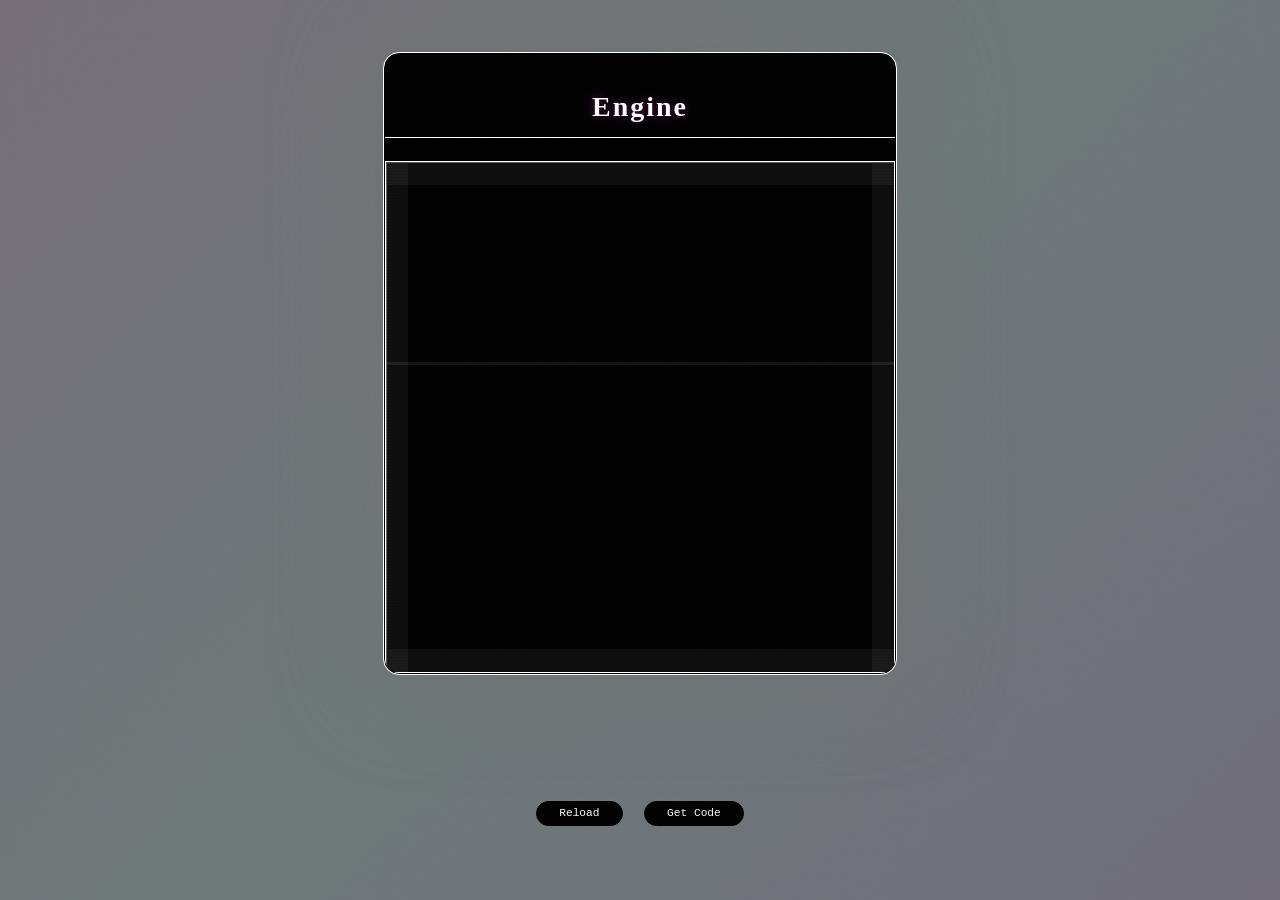
==== index.html @ 12b13fff "Add index.html for GitHub Pages root" ====
<!DOCTYPE html>
<html lang="en">
<head>
  <meta charset="UTF-8">
  <meta name="viewport" content="width=device-width, initial-scale=1.0">
  <title>Of Time and Spaces — Clouds and Memories</title>
  <meta http-equiv="X-UA-Compatible" content="IE=edge">
  <link rel="stylesheet" href="https://unpkg.com/reset-css@5.0.1/reset.css">
  <style>
    /* ── Base fonts ── */
    @font-face {
      font-family: "FA Sysfont C";
      src: url("https://engine.lol/alpha/assets/fonts/sysfont.woff2") format("woff2"),
           url("https://engine.lol/alpha/assets/fonts/sysfont.woff") format("woff");
      font-weight: 400;
      font-style: normal;
    }
    @font-face {
      font-family: "Times Now";
      src: url("https://engine.lol/alpha/assets/fonts/TimesNow-Light.woff2") format("woff2"),
           url("https://engine.lol/alpha/assets/fonts/TimesNow-Light.woff") format("woff");
      font-weight: 300;
      font-style: normal;
      font-display: swap;
    }

    /* ── Global ── */
    * { box-sizing: border-box; }
    body, html { scroll-behavior: smooth; font-family: "Courier New", monospace; }

    body {
      background: #717374;
      padding: 2em;
      display: flex;
      flex-wrap: wrap;
      justify-content: center;
      transition: background 0.15s linear;
      overflow: hidden;
    }

    /* ── Wrapper ── */
    .wrapper {
      position: absolute;
      width: 100vw;
      height: 100vh;
      top: 0; left: 0;
      text-align: center;
      display: flex;
      justify-content: center;
      align-items: center;
      flex-wrap: wrap;
    }

    /* ── Window (play container) ── */
    .window {
      position: relative;
      background: #f7f7f7;
      box-shadow: 0 0 100px #717374;
      border: 1.5px solid #000;
      outline: 1px solid #f7f7f7;
      width: 100%;
      border-radius: 15px;
      min-height: 30vh;
      display: flex;
      justify-content: center;
      align-items: center;
      flex-wrap: wrap;
      margin: 2.5vh 5vw;
    }

    /* ── Header ── */
    h2 {
      width: 100%;
      display: block;
      border-bottom: 1.5px solid #000;
      font-family: "Times New Roman", serif;
      font-size: 1.75em;
      letter-spacing: -0.3px;
      padding: 0.5em 0;
    }
    h2 span { padding: 0 0.25em; }

    /* ── Audio controller ── */
    #audio-player-controller {
      position: fixed;
      padding: 1em;
      z-index: 20;
      top: 0;
      width: 100%;
      text-align: center;
      mix-blend-mode: difference;
      display: none;
    }
    #audio-player-controller h3 {
      display: inline-block;
      padding: 0.2em 0.5em;
      width: 200px;
      height: 35px;
      line-height: 30px;
      border: 1px solid #f7f7f7;
      margin: 0 auto;
      border-radius: 16px;
      color: #f7f7f7;
    }
    #audio-player-controller button {
      background: transparent;
      border: 0;
      outline: 0;
      margin: 0 0.5em;
      transform: translateY(-8px);
      padding: 0.5em;
      color: #f7f7f7;
      font-family: "Courier New", monospace;
      cursor: pointer;
    }
    #audio-player-controller button:hover {
      text-shadow: 0 0 5px #f7f7f7;
    }

    /* ── Buttons ── */
    button {
      border: 1.5px solid #000;
      border-radius: 12px;
      background: #000;
      color: #f7f7f7;
      padding: 0.5em 1em;
      margin: 0.5em;
      font-family: "Courier New", monospace;
      transition: all 0.19s cubic-bezier(0.17, 0.67, 0.83, 0.67);
    }
    button:hover {
      transform: translateY(-2.5px);
      color: #f7f7f7;
      background: #1c1e1f;
      cursor: pointer;
      box-shadow: 0 0 20px #3b4041;
    }

    /* ── Engine controls ── */
    .engine-controls {
      width: 100%;
      margin: 1em 0;
    }
    .engine-controls button {
      font-size: 0.7em;
      padding: 0.5em 2em;
      border-radius: 16px;
    }

    /* ── Textarea ── */
    textarea {
      resize: none;
      padding: 0.75em;
      font-size: 1.75em;
      line-height: 97.5%;
    }

    /* ── Play area ── */
    #play {
      outline: 1.25px solid #fff;
      background: #000;
      position: relative;
      width: 512px;
      animation: pulse-engine 5s infinite;
      overflow: hidden;
      margin: auto;
      transition: all 0.13s linear;
    }
    #play .play-overlay {
      position: absolute;
      pointer-events: none;
      width: 100%;
      height: 100%;
      z-index: 9;
    }
    #play h2 {
      color: #fff;
      border-bottom: 1px solid #fff;
    }

    /* ── E-play (scene renderer) ── */
    #e-play {
      display: block;
      position: relative;
      background: #000;
      border: 1px solid #fff;
      outline: 1.5px solid #000;
      width: 512px;
      height: 512px;
      margin: 0;
      overflow: hidden;
      transition: background 0.15s linear;
    }
    #e-play .obj, #e-cartridge .obj {
      position: absolute;
      display: inline-block;
      left: 0; top: 0;
      width: 128px; height: 128px;
      mix-blend-mode: exclusion;
      -webkit-user-drag: none;
      user-select: none;
    }

    /* ── Cartridge ── */
    #play #e-cartridge {
      position: absolute;
      width: 512px;
      height: 512px;
      bottom: 0;
      z-index: 15;
    }

    /* ── Text overlay ── */
    #e-text {
      background: transparent;
      position: absolute;
      height: 512px;
      width: 512px;
      top: 0; left: 0;
      mix-blend-mode: difference;
      z-index: 999;
      pointer-events: none;
    }
    #e-text textarea {
      padding: 0.75em;
      width: 100%;
      height: 100%;
      background: transparent;
      color: #fff;
      font-family: "Times New Roman", serif;
      mix-blend-mode: exclusion;
      white-space: pre-wrap;
      overflow-y: hidden;
      resize: none !important;
      pointer-events: none !important;
    }
    #play #e-text {
      position: absolute;
      top: 0;
      z-index: 15;
      pointer-events: none;
    }

    /* ── Navigation controls ── */
    #play #e-controls {
      position: absolute;
      width: 512px;
      height: 512px;
      z-index: 12;
      bottom: 0;
    }
    #play #e-controls a {
      position: absolute;
      display: inline-block;
      background: #fff;
      opacity: 0.3;
      transition: all 0.19s cubic-bezier(0.17, 0.67, 0.83, 0.67);
    }
    #play #e-controls a.___n,
    #play #e-controls a.___s { width: 100%; height: 24px; }
    #play #e-controls a.___e,
    #play #e-controls a.___w { width: 24px; height: 512px; }
    #play #e-controls a.___e { right: 0; }
    #play #e-controls a.___w { left: 0; }
    #play #e-controls a.___s { bottom: 0; left: 0; }
    #play #e-controls a.___n { top: 0; left: 0; }
    #play #e-controls a.-inaccessible { opacity: 0.05; }
    #play #e-controls a:hover {
      transform: scale(1.04);
      mix-blend-mode: difference;
      cursor: pointer;
      opacity: 0.8;
    }
    #play #e-controls a.-inaccessible:hover {
      opacity: 0.1;
      cursor: not-allowed;
    }

    /* ── Downloader (hidden) ── */
    #downloader {
      position: absolute;
      overflow: hidden;
      width: 1px; height: 1px;
      white-space: pre !important;
      display: inline-block;
      pointer-events: none !important;
      opacity: 0 !important;
    }
    #cartridge { display: none; }

    /* ── Keyframes ── */
    @keyframes pulse-engine {
      0%   { box-shadow: 0 0 0 5px rgba(0,0,0,0.3); }
      70%  { box-shadow: 0 0 0 20px transparent; }
      100% { box-shadow: 0 0 0 5px transparent; }
    }

    /* ═══════════════════════════════════════════
       VAPORWAVE / GLITCH AESTHETICS
       ═══════════════════════════════════════════ */

    /* ── CRT scanlines overlay ── */
    #play::after {
      content: "";
      position: absolute;
      top: 0; left: 0;
      width: 100%; height: 100%;
      pointer-events: none;
      z-index: 18;
      background: repeating-linear-gradient(
        0deg,
        rgba(0, 0, 0, 0.15) 0px,
        rgba(0, 0, 0, 0.15) 1px,
        transparent 1px,
        transparent 3px
      );
      mix-blend-mode: overlay;
      animation: scanline-flicker 0.08s infinite alternate;
    }

    @keyframes scanline-flicker {
      0%   { opacity: 0.6; }
      100% { opacity: 0.75; }
    }

    /* ── VHS tracking line ── */
    #play::before {
      content: "";
      position: absolute;
      left: 0;
      width: 100%;
      height: 3px;
      background: rgba(255, 255, 255, 0.08);
      z-index: 19;
      pointer-events: none;
      animation: vhs-tracking 8s linear infinite;
    }

    @keyframes vhs-tracking {
      0%   { top: -3px; opacity: 0; }
      5%   { opacity: 1; }
      95%  { opacity: 1; }
      100% { top: 512px; opacity: 0; }
    }

    /* ── RGB chromatic aberration on scene transition ── */
    @keyframes glitch-shift {
      0%   { text-shadow: 2px 0 #ff00de, -2px 0 #00fff2; filter: none; }
      20%  { text-shadow: -3px 0 #ff00de, 3px 0 #00fff2; filter: hue-rotate(10deg); }
      40%  { text-shadow: 1px 0 #ff00de, -1px 0 #00fff2; filter: none; }
      60%  { text-shadow: -2px 1px #ff00de, 2px -1px #00fff2; filter: hue-rotate(-5deg); }
      80%  { text-shadow: 0 0 #ff00de, 0 0 #00fff2; filter: none; }
      100% { text-shadow: none; filter: none; }
    }

    .glitch-text {
      animation: glitch-shift 0.6s ease-out forwards;
    }

    /* ── Glitch effect on the play area during navigation ── */
    @keyframes glitch-screen {
      0%   { clip-path: inset(0 0 95% 0); transform: translate(4px, 0) scaleX(1.01); }
      10%  { clip-path: inset(20% 0 60% 0); transform: translate(-3px, 0); }
      20%  { clip-path: inset(50% 0 20% 0); transform: translate(2px, 0) scaleX(0.99); }
      30%  { clip-path: inset(10% 0 70% 0); transform: translate(-4px, 0); }
      40%  { clip-path: inset(80% 0 5% 0); transform: translate(1px, 0); }
      50%  { clip-path: inset(0); transform: none; }
      100% { clip-path: inset(0); transform: none; }
    }

    /* ── Neon glow on navigation edges ── */
    #play #e-controls a:not(.-inaccessible) {
      box-shadow: 0 0 8px rgba(255, 0, 222, 0.3), 0 0 15px rgba(0, 255, 242, 0.15);
    }
    #play #e-controls a:not(.-inaccessible):hover {
      box-shadow: 0 0 20px rgba(255, 0, 222, 0.6), 0 0 40px rgba(0, 255, 242, 0.3);
      opacity: 0.9;
    }

    /* ── Vaporwave color wash on body ── */
    body::before {
      content: "";
      position: fixed;
      top: 0; left: 0;
      width: 100vw; height: 100vh;
      pointer-events: none;
      z-index: 0;
      background: linear-gradient(
        135deg,
        rgba(255, 0, 222, 0.04) 0%,
        rgba(0, 255, 242, 0.04) 50%,
        rgba(128, 0, 255, 0.04) 100%
      );
      animation: vapor-wash 12s ease-in-out infinite alternate;
    }

    @keyframes vapor-wash {
      0%   { opacity: 0.4; }
      50%  { opacity: 0.8; }
      100% { opacity: 0.4; }
    }

    /* ── Glitch bar that fires on scene change ── */
    .glitch-bar {
      position: absolute;
      width: 100%;
      z-index: 20;
      pointer-events: none;
      background: rgba(255, 0, 222, 0.15);
      animation: glitch-bar-sweep 0.4s ease-out forwards;
    }

    @keyframes glitch-bar-sweep {
      0%   { height: 40px; opacity: 1; top: 0; }
      30%  { height: 8px; opacity: 0.8; }
      60%  { height: 20px; opacity: 0.4; }
      100% { height: 0; opacity: 0; top: 100%; }
    }

    /* ── Chromatic aberration on images during load ── */
    @keyframes obj-glitch-in {
      0%   { opacity: 0; filter: hue-rotate(90deg) saturate(3); transform: translateX(5px); }
      30%  { opacity: 0.7; filter: hue-rotate(-30deg) saturate(2); transform: translateX(-3px); }
      60%  { opacity: 0.9; filter: hue-rotate(10deg) saturate(1.2); transform: translateX(1px); }
      100% { opacity: 1; filter: none; transform: translateX(0); }
    }

    .obj-glitch-in {
      animation: obj-glitch-in 0.5s ease-out forwards;
    }

    /* ── Neon pulse on the play frame ── */
    @keyframes neon-border {
      0%   { box-shadow: 0 0 5px rgba(255, 0, 222, 0.2), 0 0 10px rgba(0, 255, 242, 0.1), inset 0 0 5px rgba(128, 0, 255, 0.1); }
      50%  { box-shadow: 0 0 15px rgba(255, 0, 222, 0.3), 0 0 30px rgba(0, 255, 242, 0.15), inset 0 0 10px rgba(128, 0, 255, 0.15); }
      100% { box-shadow: 0 0 5px rgba(255, 0, 222, 0.2), 0 0 10px rgba(0, 255, 242, 0.1), inset 0 0 5px rgba(128, 0, 255, 0.1); }
    }

    #e-play {
      animation: neon-border 4s ease-in-out infinite;
    }

    /* ── Vaporwave title glow ── */
    #play h2 {
      text-shadow: 0 0 10px rgba(255, 0, 222, 0.3), 0 0 20px rgba(0, 255, 242, 0.15);
      letter-spacing: 2px;
    }

    /* ── Subtle noise texture ── */
    .wrapper::after {
      content: "";
      position: fixed;
      top: 0; left: 0;
      width: 100vw; height: 100vh;
      pointer-events: none;
      z-index: 100;
      opacity: 0.03;
      background-image: url("data:image/svg+xml,%3Csvg viewBox='0 0 256 256' xmlns='http://www.w3.org/2000/svg'%3E%3Cfilter id='n'%3E%3CfeTurbulence type='fractalNoise' baseFrequency='0.9' numOctaves='4' stitchTiles='stitch'/%3E%3C/filter%3E%3Crect width='100%25' height='100%25' filter='url(%23n)'/%3E%3C/svg%3E");
      background-repeat: repeat;
      background-size: 256px 256px;
    }

    /* ── Audio controller vaporwave style ── */
    #audio-player-controller h3 {
      border-color: rgba(255, 0, 222, 0.5);
      text-shadow: 0 0 8px rgba(0, 255, 242, 0.4);
    }
  </style>
</head>

<body>

  <div class="wrapper">

    <!-- Audio Player -->
    <div id="audio-player-controller">
      <h3>
        <marquee class="_audiotitle" onmouseover="this.stop();" onmouseout="this.start();">
          If there's a song, it's going to play here...
        </marquee>
      </h3>
      <button id="btn-audio-play">play</button>
      <button id="btn-audio-stop">stop</button>
      <audio id="_audio" preload="auto"></audio>
    </div>

    <!-- Play Window -->
    <div class="window" tabindex="-1" id="play">
      <div class="play-overlay" style="background-image:url(https://engine.lol/alpha/assets/fx-scanline.gif); mix-blend-mode: multiply; opacity: 0.1;"></div>

      <h2>Corrupted or empty game</h2>

      <div id="e-cartridge"></div>

      <div id="e-controls">
        <a data-direction="n" data-target="null" class="___n -inaccessible"></a>
        <a data-direction="e" data-target="null" class="___e -inaccessible"></a>
        <a data-direction="w" data-target="null" class="___w -inaccessible"></a>
        <a data-direction="s" data-target="null" class="___s -inaccessible"></a>
      </div>

      <!-- Scene renderer -->
      <div id="e-play">
        <div id="e-text">
          <textarea maxlength="550" spellcheck="false"></textarea>
        </div>
      </div>
    </div>

    <!-- Controls -->
    <div class="engine-controls">
      <button id="btn-play" onclick="location.reload()">Reload</button>
      <button id="btn-code" onclick="getcode()">Get Code</button>
    </div>
  </div>

  <!-- Cartridge Data -->
  <div id="cartridge">{
  "scene_count": 1,
  "start_scene": {
    "x": "2",
    "y": "3"
  },
  "cartridge": {
    "x": -1,
    "y": -1,
    "active": true,
    "color": "#b6b937",
    "textoverlay": "",
    "object_count": 3,
    "objects": [
      {
        "x": 360,
        "y": 160,
        "img": "https://engine.lol/alpha/assets/image/environment/moon-3.gif",
        "filter": "none",
        "flip": "none",
        "size": "128px"
      },
      {
        "x": 200,
        "y": 160,
        "img": "https://engine.lol/alpha/assets/image/environment/moon-2.gif",
        "filter": "none",
        "flip": "none",
        "size": "128px"
      },
      {
        "x": 40,
        "y": 160,
        "img": "https://engine.lol/alpha/assets/image/environment/moon-1.gif",
        "filter": "none",
        "flip": "none",
        "size": "128px"
      }
    ]
  },
  "audio": "ambient-5.m4a",
  "audio_loop": true,
  "font": "Times Now",
  "s": [
    null,
    null,
    {
      "x": 0,
      "y": 2,
      "active": true,
      "color": "#701556",
      "textoverlay": "In the end, life is as simple \nas playing tennis while \n                   a cow tries to disarm a bomb\n\n\n\n\n\n ",
      "object_count": 7,
      "objects": [
        {
          "x": 280,
          "y": 273,
          "img": "https://engine.lol/alpha/assets/image/monsters/dude-4.gif",
          "filter": "invert(1)",
          "flip": "none",
          "size": "127.25px"
        },
        {
          "x": 120,
          "y": 153,
          "img": "https://engine.lol/alpha/assets/image/monsters/dude-3.gif",
          "filter": "invert(1)",
          "flip": "none",
          "size": "96px"
        },
        {
          "x": 80,
          "y": 360,
          "img": "https://engine.lol/alpha/assets/image/digital/dude.gif",
          "filter": "none",
          "flip": "none",
          "size": "128px"
        },
        {
          "x": 40,
          "y": 320,
          "img": "https://engine.lol/alpha/assets/image/digital/bomb.gif",
          "filter": "invert(1)",
          "flip": "none",
          "size": "72px"
        },
        {
          "x": 40,
          "y": 120,
          "img": "https://engine.lol/alpha/assets/image/softbank/5.gif",
          "filter": "invert(1)",
          "flip": "none",
          "size": "96px"
        },
        {
          "x": 360,
          "y": 200,
          "img": "https://engine.lol/alpha/assets/image/softbank/5.gif",
          "filter": "invert(1)",
          "flip": "matrix(-1, 0, 0, 1, 0, 0)",
          "size": "160px"
        },
        {
          "x": 80,
          "y": 240,
          "img": "https://engine.lol/alpha/assets/image/chat/gameover.gif",
          "filter": "none",
          "flip": "none",
          "size": "96px"
        }
      ]
    },
    null,
    null,
    {
      "x": 1,
      "y": 0,
      "active": true,
      "color": "#000000",
      "textoverlay": " \n\n\n\n\n\n \n\n\n\n\n\n\n\nit comes the rain \nof time                              broken hearts\n            t r a v e l        against the grain",
      "object_count": 12,
      "objects": [
        {
          "x": 0,
          "y": 34,
          "img": "https://engine.lol/alpha/assets/image/clouds/7.gif",
          "filter": "none",
          "flip": "none",
          "size": "128px"
        },
        {
          "x": 240,
          "y": 34,
          "img": "https://engine.lol/alpha/assets/image/clouds/6.gif",
          "filter": "none",
          "flip": "matrix(-1, 0, 0, 1, 0, 0)",
          "size": "128px"
        },
        {
          "x": 80,
          "y": 34,
          "img": "https://engine.lol/alpha/assets/image/clouds/2.gif",
          "filter": "none",
          "flip": "none",
          "size": "128px"
        },
        {
          "x": 40,
          "y": 159,
          "img": "https://engine.lol/alpha/assets/image/softbank/62.gif",
          "filter": "invert(0)",
          "flip": "none",
          "size": "30.375px"
        },
        {
          "x": 440,
          "y": 159,
          "img": "https://engine.lol/alpha/assets/image/softbank/61.gif",
          "filter": "none",
          "flip": "none",
          "size": "40.5px"
        },
        {
          "x": 200,
          "y": 119,
          "img": "https://engine.lol/alpha/assets/image/softbank/60.gif",
          "filter": "none",
          "flip": "none",
          "size": "40.5px"
        },
        {
          "x": 120,
          "y": 199,
          "img": "https://engine.lol/alpha/assets/image/softbank/64.gif",
          "filter": "invert(1)",
          "flip": "matrix(1, 0, 0, 1, 0, 0)",
          "size": "86.8125px"
        },
        {
          "x": 360,
          "y": 39,
          "img": "https://engine.lol/alpha/assets/image/clouds/4.gif",
          "filter": "none",
          "flip": "none",
          "size": "128px"
        },
        {
          "x": 160,
          "y": -1,
          "img": "https://engine.lol/alpha/assets/image/clouds/6.gif",
          "filter": "none",
          "flip": "none",
          "size": "128px"
        },
        {
          "x": 360,
          "y": 279,
          "img": "https://engine.lol/alpha/assets/image/chat/chat-no.gif",
          "filter": "none",
          "flip": "none",
          "size": "72px"
        },
        {
          "x": 280,
          "y": 319,
          "img": "https://engine.lol/alpha/assets/image/softbank/20.gif",
          "filter": "none",
          "flip": "none",
          "size": "72px"
        },
        {
          "x": 160,
          "y": 319,
          "img": "https://engine.lol/alpha/assets/image/softbank/19.gif",
          "filter": "none",
          "flip": "none",
          "size": "67.5px"
        },
        {
          "x": 280,
          "y": 119,
          "img": "https://engine.lol/alpha/assets/image/softbank/64.gif",
          "filter": "invert(1)",
          "flip": "matrix(1, 0, 0, 1, 0, 0)",
          "size": "128px"
        }
      ]
    },
    {
      "x": 1,
      "y": 1,
      "active": true,
      "color": "#454545",
      "textoverlay": " \n\n\n\n\n\n suddenly bad omen clouds approach\n{or are they withdrawing?}\n\n\n\n\n\n\n\n kitty and dog alerted \n don't seem fazed",
      "object_count": 8,
      "objects": [
        {
          "x": 0,
          "y": -4,
          "img": "https://engine.lol/alpha/assets/image/clouds/7.gif",
          "filter": "none",
          "flip": "none",
          "size": "128px"
        },
        {
          "x": 280,
          "y": -4,
          "img": "https://engine.lol/alpha/assets/image/clouds/6.gif",
          "filter": "none",
          "flip": "none",
          "size": "128px"
        },
        {
          "x": 360,
          "y": 36,
          "img": "https://engine.lol/alpha/assets/image/clouds/4.gif",
          "filter": "none",
          "flip": "none",
          "size": "128px"
        },
        {
          "x": 80,
          "y": 36,
          "img": "https://engine.lol/alpha/assets/image/clouds/2.gif",
          "filter": "none",
          "flip": "none",
          "size": "128px"
        },
        {
          "x": 160,
          "y": 316,
          "img": "https://engine.lol/alpha/assets/image/softbank/40.gif",
          "filter": "none",
          "flip": "none",
          "size": "72px"
        },
        {
          "x": 280,
          "y": 316,
          "img": "https://engine.lol/alpha/assets/image/softbank/20.gif",
          "filter": "none",
          "flip": "none",
          "size": "72px"
        },
        {
          "x": 200,
          "y": 276,
          "img": "https://engine.lol/alpha/assets/image/chat/chat-exclaim.gif",
          "filter": "none",
          "flip": "none",
          "size": "54px"
        },
        {
          "x": 320,
          "y": 276,
          "img": "https://engine.lol/alpha/assets/image/chat/chat-exclaim.gif",
          "filter": "none",
          "flip": "none",
          "size": "54px"
        }
      ]
    },
    {
      "x": 1,
      "y": 2,
      "active": true,
      "color": "#600b48",
      "textoverlay": "mythological creatures used as an apt metaphor\n\n\n\n\n\n\n\n                                                  ALEA\n                                 dominatrix of coffe\n                       RECONSTRUCTOR OF \n                                              MEMORY \n\n     AKEéSKEB\n dead galaxy slayer\n advertising flyer\n ",
      "object_count": 2,
      "objects": [
        {
          "x": 280,
          "y": 73,
          "img": "https://engine.lol/alpha/assets/image/monsters/dude-4.gif",
          "filter": "invert(1)",
          "flip": "none",
          "size": "241.344px"
        },
        {
          "x": 40,
          "y": 273,
          "img": "https://engine.lol/alpha/assets/image/monsters/dude-3.gif",
          "filter": "invert(1)",
          "flip": "none",
          "size": "128px"
        }
      ]
    },
    {
      "x": 1,
      "y": 3,
      "active": true,
      "color": "#010e0e",
      "textoverlay": "\n\n\n Time and...",
      "object_count": 1,
      "objects": [
        {
          "x": 240,
          "y": 160,
          "img": "https://engine.lol/alpha/assets/image/items/sandglass.gif",
          "filter": "none",
          "flip": "none",
          "size": "160px"
        }
      ]
    },
    {
      "x": 1,
      "y": 4,
      "active": true,
      "color": "#ffffff",
      "textoverlay": "\n\n\n\n\n\n\n\n                        SPACES...",
      "object_count": 0,
      "objects": []
    },
    {
      "x": 2,
      "y": 0,
      "active": true,
      "color": "#fbff00",
      "textoverlay": "we briefly interrupt this story to inform you about the weather conditions\n\n\n\n \n                                  TODAY: rain \n\n\n                      TOMORROW: heavier rain\n \n\n                                 WEEKEND: train",
      "object_count": 3,
      "objects": [
        {
          "x": 40,
          "y": 280,
          "img": "https://engine.lol/alpha/assets/image/clouds/6.gif",
          "filter": "none",
          "flip": "none",
          "size": "128px"
        },
        {
          "x": 40,
          "y": 200,
          "img": "https://engine.lol/alpha/assets/image/clouds/1.gif",
          "filter": "invert(0)",
          "flip": "matrix(-1, 0, 0, 1, 0, 0)",
          "size": "128px"
        },
        {
          "x": 40,
          "y": 120,
          "img": "https://engine.lol/alpha/assets/image/clouds/4.gif",
          "filter": "invert(1)",
          "flip": "none",
          "size": "128px"
        }
      ]
    },
    {
      "x": 2,
      "y": 1,
      "active": true,
      "color": "#8a0f0f",
      "textoverlay": "\nthe scene inspires me to write an epic poem about \n\n\n                     thunderclouds \n\n\n and how they \n the memories shroud ",
      "object_count": 1,
      "objects": [
        {
          "x": 320,
          "y": 280,
          "img": "https://engine.lol/alpha/assets/image/digital/paint.gif",
          "filter": "none",
          "flip": "none",
          "size": "250px"
        }
      ]
    },
    null,
    {
      "x": 2,
      "y": 3,
      "active": true,
      "color": "#4ca9a9",
      "textoverlay": "\na Story \n\n      that as usual \n\n                       is about Souls \n\n constraints\n\n                    Allegories \n\n                                  c o m p l a i n t s",
      "object_count": 0,
      "objects": []
    },
    null,
    {
      "x": 3,
      "y": 0,
      "active": true,
      "color": "#000000",
      "textoverlay": " a trip around the world on the \n                                                   STEAM\n vehicle, where did the \n dinosaur pyramids go?\n\n\n\n\n\n\n\n\n\n\n\n it's time to make more whipped \n cream",
      "object_count": 1,
      "objects": [
        {
          "x": 120,
          "y": 159,
          "img": "https://engine.lol/alpha/assets/image/environment/moon-3.gif",
          "filter": "none",
          "flip": "none",
          "size": "250px"
        }
      ]
    },
    {
      "x": 3,
      "y": 1,
      "active": true,
      "color": "#01235b",
      "textoverlay": "\n\n\n\n\n\n\n\n\n birthday of a globe-trotter \n cream cake, looks delicious \n \n\n\n                                      what if it's a lie \n                                      what if I die\n\n",
      "object_count": 3,
      "objects": [
        {
          "x": 160,
          "y": 40,
          "img": "https://engine.lol/alpha/assets/image/items/cake.gif",
          "filter": "invert(1)",
          "flip": "none",
          "size": "200px"
        },
        {
          "x": 320,
          "y": 320,
          "img": "https://engine.lol/alpha/assets/image/items/wine.gif",
          "filter": "invert(1)",
          "flip": "none",
          "size": "72px"
        },
        {
          "x": 400,
          "y": 320,
          "img": "https://engine.lol/alpha/assets/image/items/wine.gif",
          "filter": "invert(1)",
          "flip": "none",
          "size": "67.5px"
        }
      ]
    },
    null,
    null,
    null,
    {
      "x": 4,
      "y": 0,
      "active": true,
      "color": "#3e3f08",
      "textoverlay": "Planet of a thousand planets\nwhere we are in the universe\n\n\n\n\n\n\n\n\n\n\n\n\n\nplaying with memories\nfull of metaphysical eye bags",
      "object_count": 3,
      "objects": [
        {
          "x": 360,
          "y": 200,
          "img": "https://engine.lol/alpha/assets/image/environment/moon-1.gif",
          "filter": "none",
          "flip": "none",
          "size": "128px"
        },
        {
          "x": 200,
          "y": 200,
          "img": "https://engine.lol/alpha/assets/image/environment/moon-3.gif",
          "filter": "none",
          "flip": "none",
          "size": "128px"
        },
        {
          "x": 40,
          "y": 200,
          "img": "https://engine.lol/alpha/assets/image/environment/moon-2.gif",
          "filter": "none",
          "flip": "none",
          "size": "128px"
        }
      ]
    },
    {
      "x": 4,
      "y": 1,
      "active": true,
      "color": "#000000",
      "textoverlay": " \n\n       eternal darkness like ancient souls\n\n\n\n\n\n\n\n\n    with a k n i f e in my left hand \n               for once I know where to go\n\n",
      "object_count": 1,
      "objects": [
        {
          "x": 280,
          "y": 0,
          "img": "https://engine.lol/alpha/assets/image/environment/moon-2.gif",
          "filter": "none",
          "flip": "none",
          "size": "128px"
        }
      ]
    },
    {
      "x": 4,
      "y": 2,
      "active": true,
      "color": "#2d472a",
      "textoverlay": " \n\n\n\n I would like to stop TIME\n\n\n{give me a drink bartender... \n without lime}\n\n\n\n\n to live forever in ephemeral moments\n\n\n",
      "object_count": 0,
      "objects": []
    },
    {
      "x": 4,
      "y": 3,
      "active": true,
      "color": "#2b1442",
      "textoverlay": " \n\n\n\n\n We will always hide in memories \n it will be nice to        meet there \n again\n\n\n \n We, last romantic fly-dreamers observed \n \nby curious smiling machines",
      "object_count": 5,
      "objects": [
        {
          "x": 200,
          "y": 0,
          "img": "https://engine.lol/alpha/assets/image/digital/computer.gif",
          "filter": "none",
          "flip": "none",
          "size": "292.969px"
        },
        {
          "x": 0,
          "y": 400,
          "img": "https://engine.lol/alpha/assets/image/digital/computer-2.gif",
          "filter": "none",
          "flip": "none",
          "size": "96px"
        },
        {
          "x": 80,
          "y": 440,
          "img": "https://engine.lol/alpha/assets/image/digital/save.gif",
          "filter": "none",
          "flip": "none",
          "size": "54px"
        },
        {
          "x": 440,
          "y": 440,
          "img": "https://engine.lol/alpha/assets/image/digital/printer.gif",
          "filter": "none",
          "flip": "none",
          "size": "72px"
        },
        {
          "x": 0,
          "y": 0,
          "img": "https://engine.lol/alpha/assets/image/softbank/16.gif",
          "filter": "invert(1)",
          "flip": "none",
          "size": "128px"
        }
      ]
    },
    null
  ]
}</div>
  <div id="downloader"></div>

  <script src="https://code.jquery.com/jquery-3.6.0.min.js" integrity="sha256-/xUj+3OJU5yExlq6GSYGSHk7tPXikynS7ogEvDej/m4=" crossorigin="anonymous"></script>
  <script>
    console.log("loaded engine.js, Engine's playmode");

    const cartridge = $("#cartridge").text();
    var scenes = null;
    var globals = {
      MAX_object_count: 15,
      MAP_width: 5,
      MAP_height: 5
    };

    // Prevent arrow key scrolling
    var arrow_keys_handler = function(e) {
      switch (e.code) {
        case "ArrowUp":
        case "ArrowDown":
        case "ArrowLeft":
        case "ArrowRight":
        case "Space":
          e.preventDefault();
      }
    };
    window.addEventListener("keydown", arrow_keys_handler, false);

    // Validate JSON
    function testJSON(str) {
      if (typeof str !== "string") return false;
      try { return typeof JSON.parse(str) === "object"; }
      catch (e) { return false; }
    }

    if (!testJSON(cartridge)) {
      $("#play h2").text("Corrupted or empty game");
      throw new Error("Invalid cartridge JSON");
    }

    scenes = JSON.parse(cartridge);
    if (!scenes) {
      $("#play h2").text("Corrupted or empty game");
      throw new Error("Empty cartridge");
    }

    $("#play h2").text("Engine");
    console.log("Loaded: ", scenes);

    // Adjust grid if non-square
    if (scenes.s.length !== globals.MAP_height * globals.MAP_width) {
      console.log("This cartridge is sized differently. Adjusting the player...");
      globals.MAP_width = Math.sqrt(scenes.s.length);
      globals.MAP_height = Math.sqrt(scenes.s.length);
    }

    // ── Helpers ──
    const c = {
      getSceneIndex: function(x, y) {
        return parseInt(x) * globals.MAP_width + parseInt(y);
      },
      getScene: function(x, y) {
        var idx = parseInt(x) * globals.MAP_width + parseInt(y);
        return scenes.s[idx];
      },
      textConvert: function(str) {
        return str.replace(/\\n/g, "\n").replace(/&nbsp;/g, " ");
      }
    };

    // ── Audio state ──
    var audioReady = false;

    // ── Main Player ──
    var Tplayer = {
      active: scenes.s[0],

      init: function() {
        Tplayer.clearGame();

        if (scenes.cartridge !== null) {
          Tplayer.loadCartridge();
          $("#e-cartridge").fadeIn(1000);
          setTimeout(function() {
            $("#e-cartridge").fadeOut("slow");
            $("#play h2").html("<span>Playing</span><span class='_playwhatscene'></span>");
            if (scenes.font !== "default") {
              $("#e-play textarea").css("font-family", scenes.font);
            }
            $("._playwhatscene").text(Tplayer.active.x + "," + Tplayer.active.y);
          }, 1800);
        } else {
          $("#e-cartridge").fadeOut();
        }

        // FIX #1: Use setTimeout instead of .delay().css() which doesn't work
        $("#play").css("cursor", "not-allowed").css("pointer-events", "none");
        setTimeout(function() {
          $("#play").css("pointer-events", "auto").css("cursor", "auto");
        }, 1500);

        Tplayer.loadPlay(scenes.start_scene.x, scenes.start_scene.y);
      },

      loadCartridge: function() {
        $("#play h2").text("Starting game...");
        Tplayer.loadObjects(scenes.cartridge.objects, "#e-cartridge");
        $("#e-cartridge").css("background", scenes.cartridge.color);
        $("body").css("background", scenes.cartridge.color);
      },

      loadPlay: function(x, y) {
        $("#play h2").html("<span>Starting Game...</span>").fadeIn("slow");
        Tplayer.active = scenes.s[c.getSceneIndex(x, y)];

        setTimeout(function() {
          if (scenes.audio !== null) {
            $("#audio-player-controller").fadeIn();
            // FIX #5: Don't autoplay — prepare audio, let user click play
            Tplayer.prepareSong();
          }
          $("#play h2").html("<span>Play</span><span class='_playwhatscene'></span>");
          $("._playwhatscene").text(Tplayer.active.x + "," + Tplayer.active.y);
          Tplayer.loadScene(x, y);
          if (scenes.font !== "default") {
            $("#e-play textarea").css("font-family", scenes.font);
            $("textarea").css("font-family", scenes.font);
          }
        }, 1500);
      },

      clearGame: function() {
        $("#e-cartridge").html("");
        $("#e-controls a").each(function() {
          $(this)
            .removeClass("-inaccessible")
            .addClass("-inaccessible")
            .attr("data-target", "null")
            .unbind("click", Tplayer.loadTarget);
        });
        Tplayer.clearScene();
      },

      // FIX #5: Separate prepare and play for audio
      prepareSong: function(url) {
        var src = url || "https://engine.lol/alpha/assets/audio/" + scenes.audio;
        var audio = $("#_audio")[0];
        audio.src = src;
        audio.loop = !!scenes.audio_loop;
        audio.currentTime = 0;
        $("._audiotitle").text(src.split("/").pop());
        audioReady = true;
        // Try to autoplay (will succeed if user has interacted)
        var playPromise = audio.play();
        if (playPromise !== undefined) {
          playPromise.catch(function() {
            console.log("Autoplay blocked — click play to start audio");
            $("._audiotitle").text("Click play to start audio");
          });
        }
      },

      playSong: function() {
        var audio = $("#_audio")[0];
        if (!audioReady) {
          Tplayer.prepareSong();
        }
        audio.play().catch(function(err) {
          console.warn("Audio play failed:", err);
        });
      },

      stopSong: function() {
        var audio = $("#_audio")[0];
        audio.pause();
        audio.currentTime = 0;
      },

      loadTarget: function() {
        var target = $(this).attr("data-target");
        var x = target.split(",")[0];
        var y = target.split(",")[1];
        if (x != null && y != null) {
          Tplayer.loadScene(x, y);
          Tplayer.animatePulse();
        }
      },

      // FIX #3: Reset scale back to 1 after pulse
      animatePulse: function() {
        var $play = $("#play");
        $play.css("transform", "scale(1.03)");
        setTimeout(function() {
          $play.css("transform", "scale(0.99)");
        }, 150);
        setTimeout(function() {
          $play.css("transform", "scale(1)");
        }, 400);
      },

      updateSceneNavigation: function() {
        $("#play").off("keydown");

        $("#e-controls a").each(function() {
          $(this)
            .removeClass("-inaccessible")
            .attr("data-target", "null")
            .unbind("click", Tplayer.loadTarget);

          var direction = $(this).data("direction");
          var coord = Tplayer.convertCoord(direction, Tplayer.active.x, Tplayer.active.y);

          if (coord != null) {
            var parts = coord.toString().split(",");
            if (c.getScene(parts[0], parts[1]) == null) {
              $(this).addClass("-inaccessible");
              return;
            }
            $(this)
              .attr("data-target", parts[0] + "," + parts[1])
              .bind("click", Tplayer.loadTarget);

            // Keyboard nav
            (function(dir, px, py) {
              $("#play").on("keydown", function(e) {
                if ((e.keyCode === 38 && dir === "n") ||
                    (e.keyCode === 39 && dir === "e") ||
                    (e.keyCode === 37 && dir === "w") ||
                    (e.keyCode === 40 && dir === "s")) {
                  Tplayer.loadScene(px, py);
                  Tplayer.animatePulse();
                }
              });
            })(direction, parts[0], parts[1]);
          } else {
            $(this).addClass("-inaccessible");
          }
        });
      },

      convertCoord: function(dir, x, y) {
        var nx, ny;
        switch (dir) {
          case "n": nx = x > 0 ? x - 1 : null; ny = y; break;
          case "e": ny = y < globals.MAP_width - 1 ? y + 1 : null; nx = x; break;
          case "w": ny = y > 0 ? y - 1 : null; nx = x; break;
          case "s": nx = x < globals.MAP_height - 1 ? x + 1 : null; ny = y; break;
        }
        if (nx == null || ny == null) return null;
        return [nx + "," + ny];
      },

      loadScene: function(x, y) {
        Tplayer.clearScene();
        Tplayer.active = c.getScene(x, y);

        // Vaporwave: glitch text effect
        $("#e-text textarea").addClass("glitch-text");
        setTimeout(function() {
          $("#e-text textarea").removeClass("glitch-text");
        }, 600);

        // Vaporwave: glitch bar on transition
        var $bar = $("<div class='glitch-bar'></div>");
        $("#e-play").append($bar);
        setTimeout(function() { $bar.remove(); }, 500);

        $("#e-play textarea").hide().delay(700).fadeIn("slow").val(c.textConvert(Tplayer.active.textoverlay));
        Tplayer.loadObjects(Tplayer.active.objects, "#e-play");
        $("._playwhatscene").text(Tplayer.active.x + "," + Tplayer.active.y);
        Tplayer.loadColor();
        Tplayer.updateSceneNavigation();
      },

      loadObjects: function(objects, target) {
        objects.forEach(function(obj) {
          var style = "top:" + obj.y + "px; left:" + obj.x + "px;";
          if (obj.filter && obj.filter !== "none") style += "filter:" + obj.filter + ";";
          if (obj.flip && obj.flip !== "none") style += "transform:" + obj.flip + ";";
          if (obj.size) style += "width:" + obj.size + "; height:" + obj.size + ";";

          var $img = $("<img class='obj obj-glitch-in' src='" + obj.img + "' style='" + style + "'>")
            .hide().fadeIn(500);
          $(target).append($img);

          // Remove glitch-in class after animation
          setTimeout(function() { $img.removeClass("obj-glitch-in"); }, 600);
        });
      },

      loadColor: function() {
        var color = Tplayer.active.color;
        if (color === 0 || color === "0") color = "#000000";
        $("#e-play").css("background", color);
        $("body").css("background", color);
      },

      clearScene: function() {
        $("#e-text textarea").val("");
        $("#e-play img.obj").each(function() { $(this).remove(); });
        // Clean up any leftover glitch bars
        $("#e-play .glitch-bar").remove();
      }
    };

    // FIX #2: Bind audio play/stop button handlers
    $("#btn-audio-play").on("click", function() {
      Tplayer.playSong();
    });
    $("#btn-audio-stop").on("click", function() {
      Tplayer.stopSong();
    });

    // Also allow first click anywhere to unlock audio
    $(document).one("click", function() {
      if (audioReady) {
        var audio = $("#_audio")[0];
        if (audio.paused) {
          audio.play().catch(function() {});
        }
      }
    });

    // ── Get code / clipboard ──
    function getcode() {
      var json = JSON.stringify(scenes);
      console.log(json);
      $("#downloader").html(json);
      var range = document.createRange();
      range.selectNode(document.getElementById("downloader"));
      window.getSelection().removeAllRanges();
      window.getSelection().addRange(range);
      document.execCommand("copy");
      window.getSelection().removeAllRanges();
      alert("Copied cartridge code to clipboard!");
    }

    // ── Init ──
    setTimeout(function() {
      $("#play").focus();
      Tplayer.init();
      if (scenes.font !== "default") {
        $("#e-play textarea").css("font-family", scenes.font);
        $("textarea").css("font-family", scenes.font);
      }
    }, 1500);
  </script>

</body>
</html>
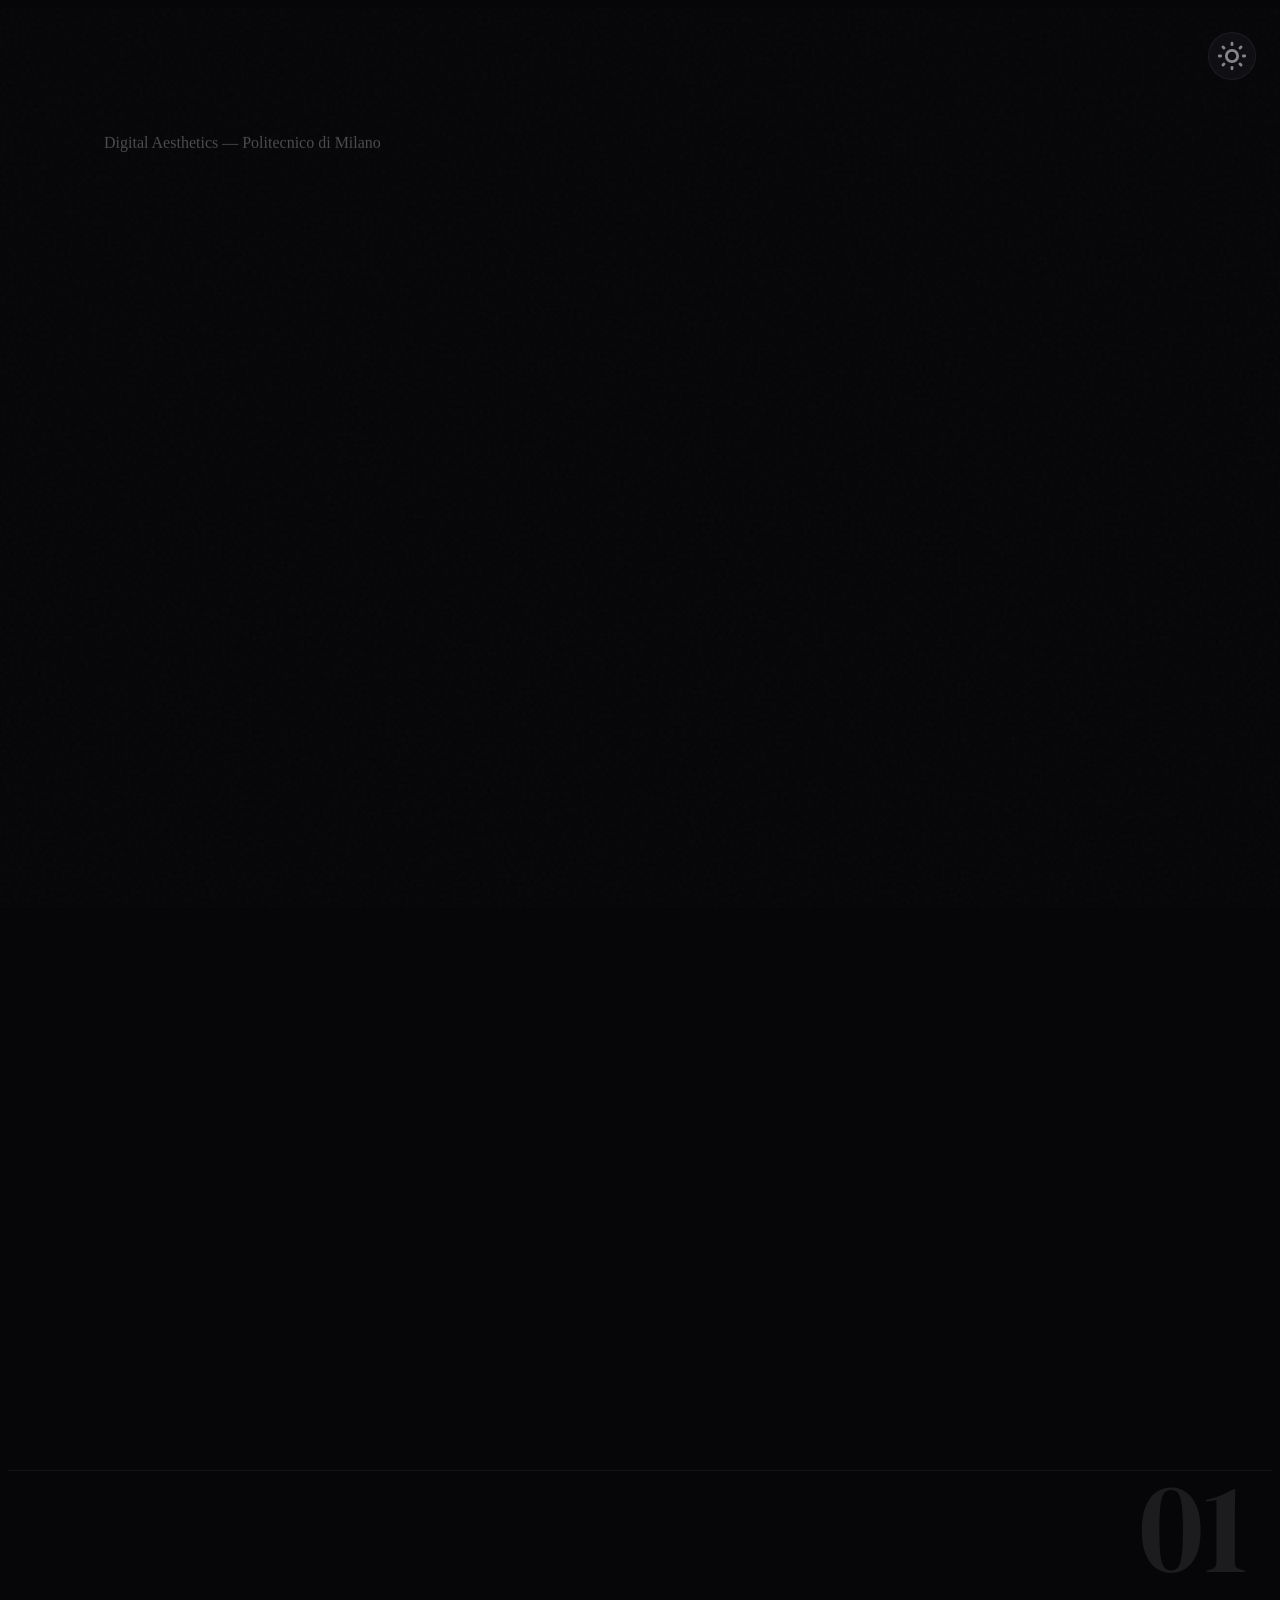
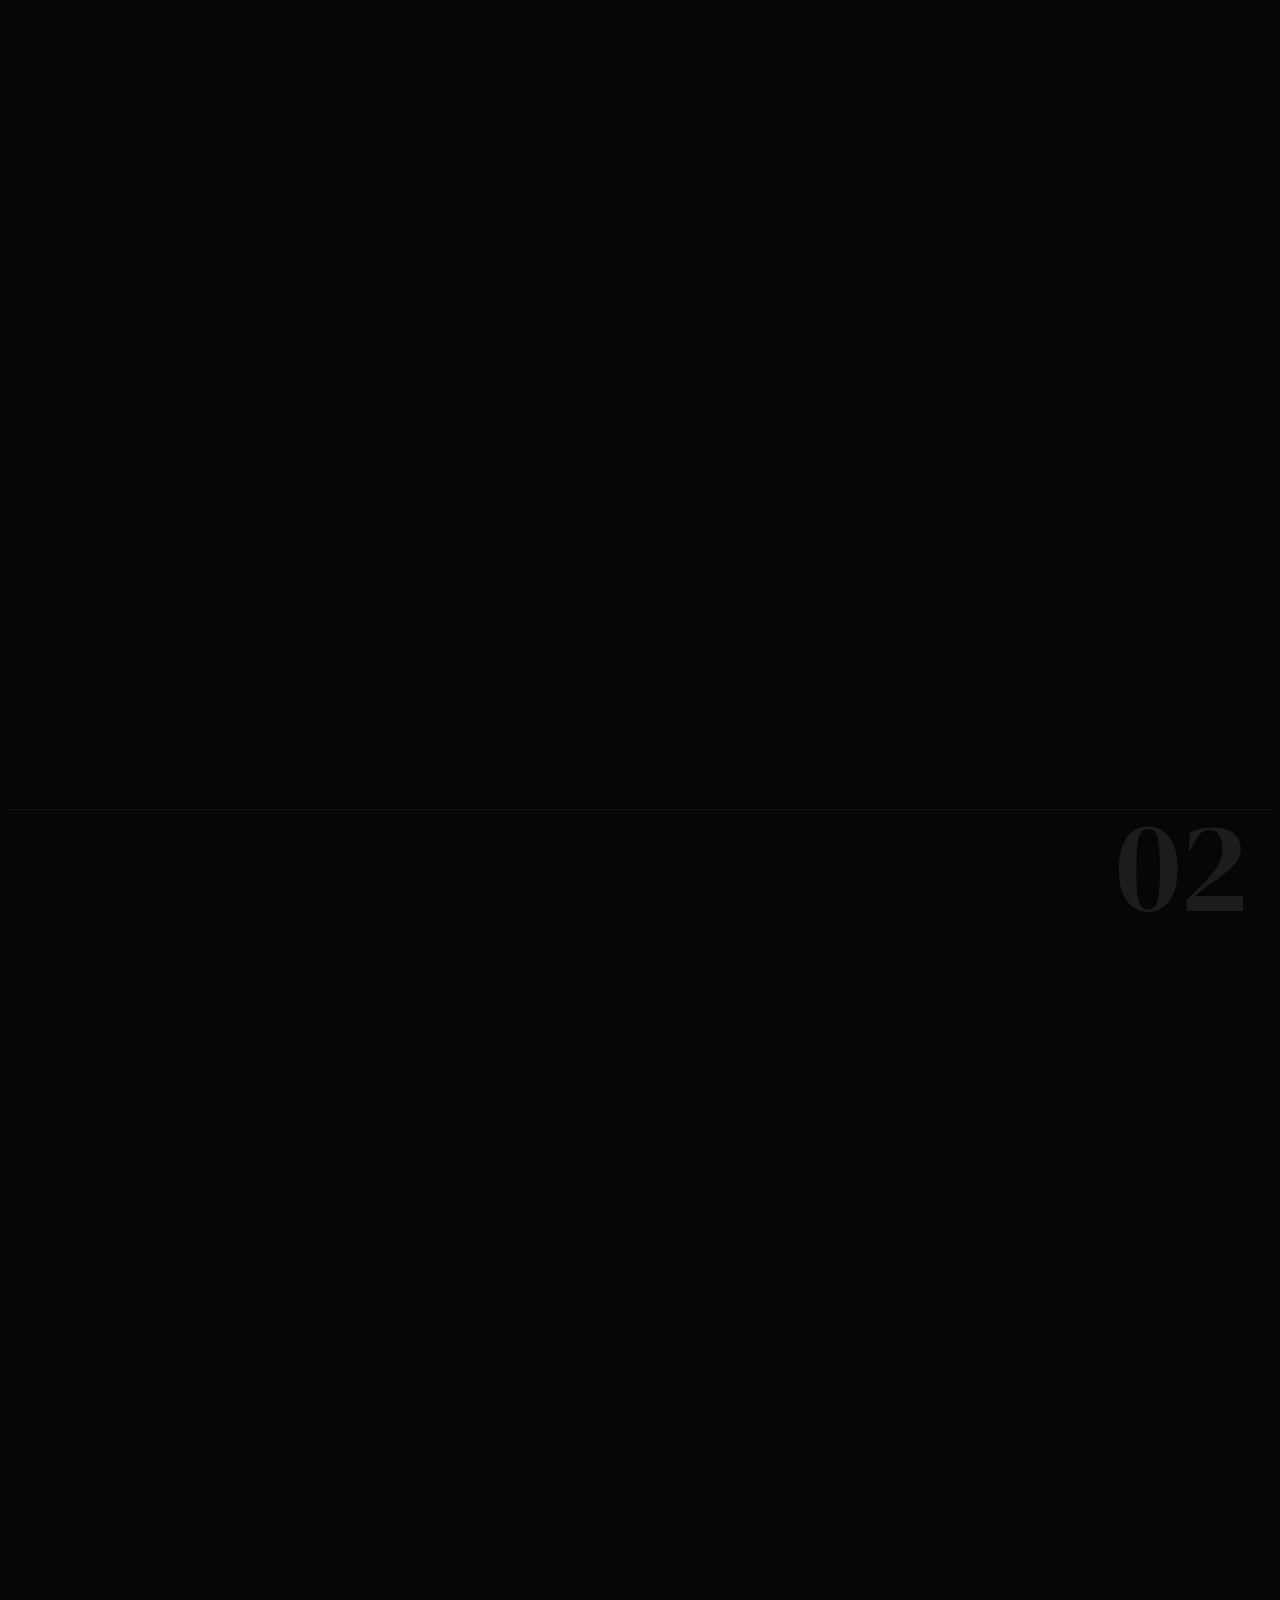
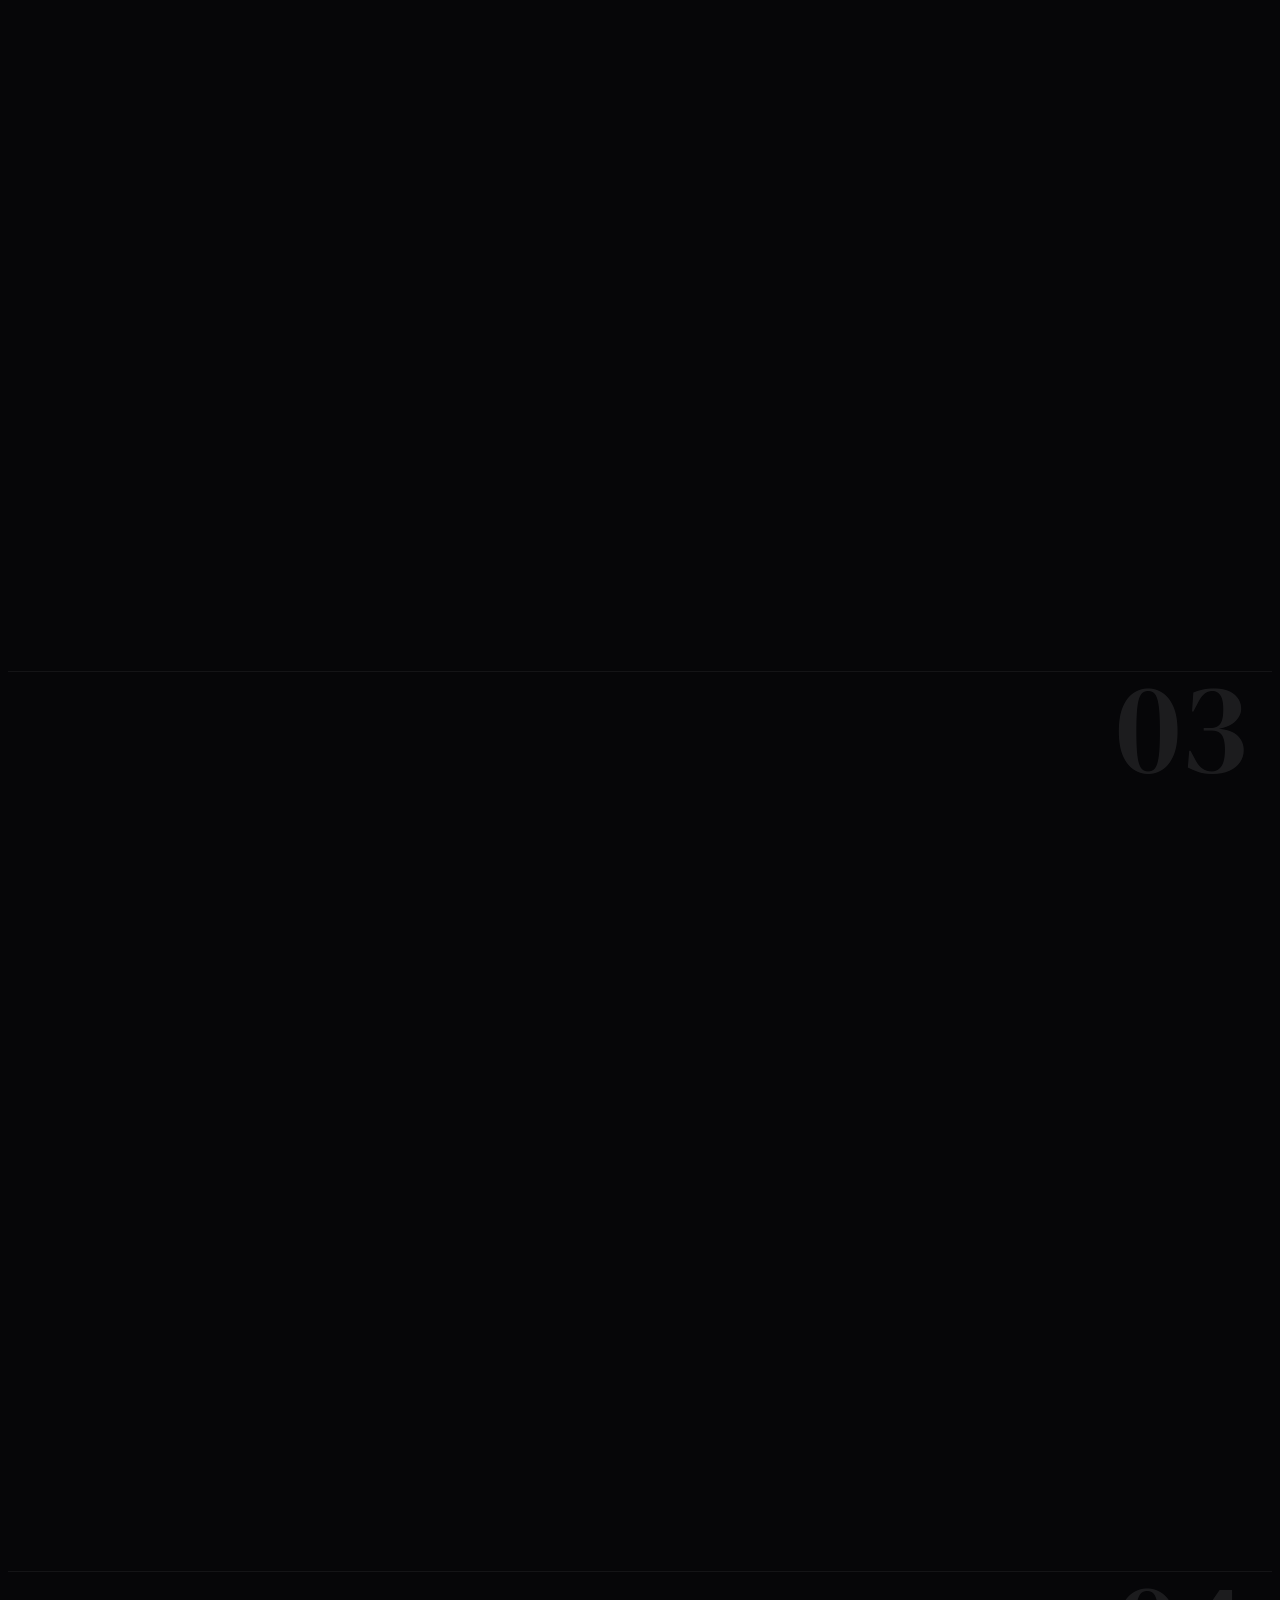
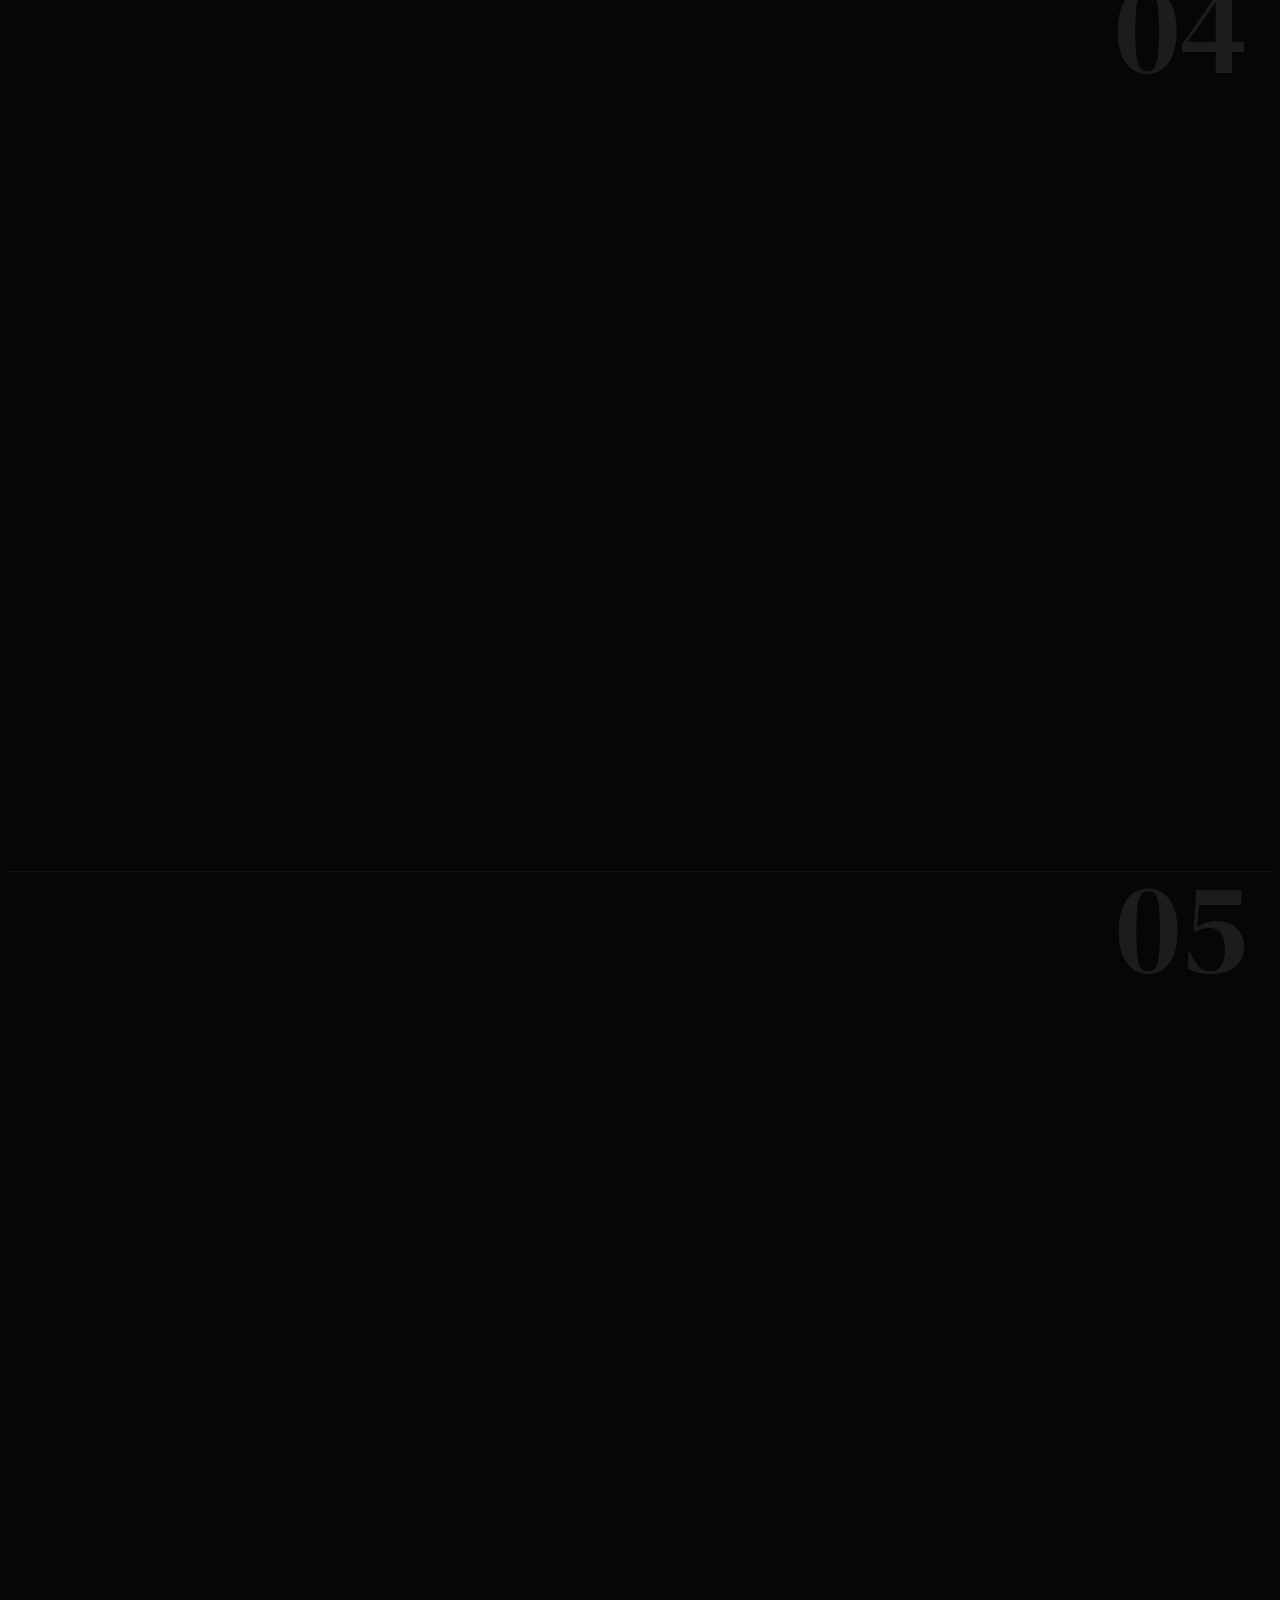
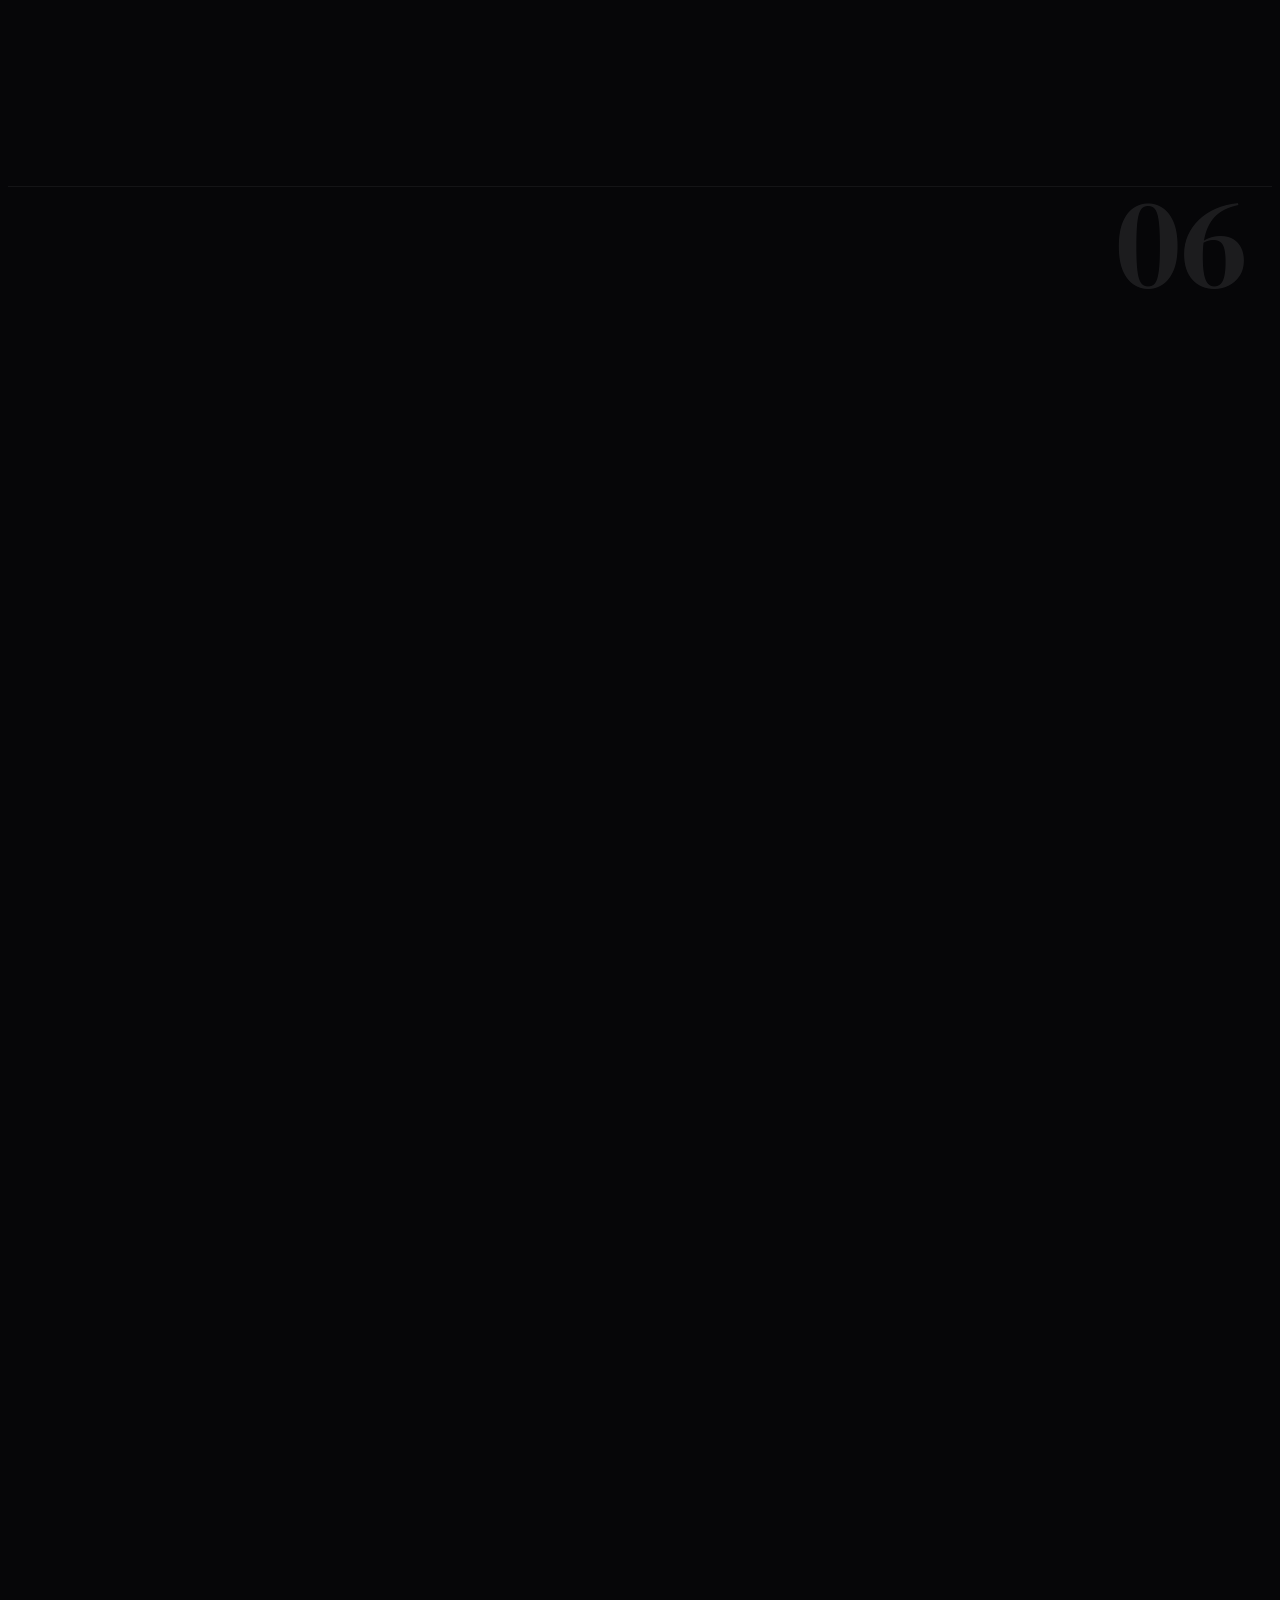
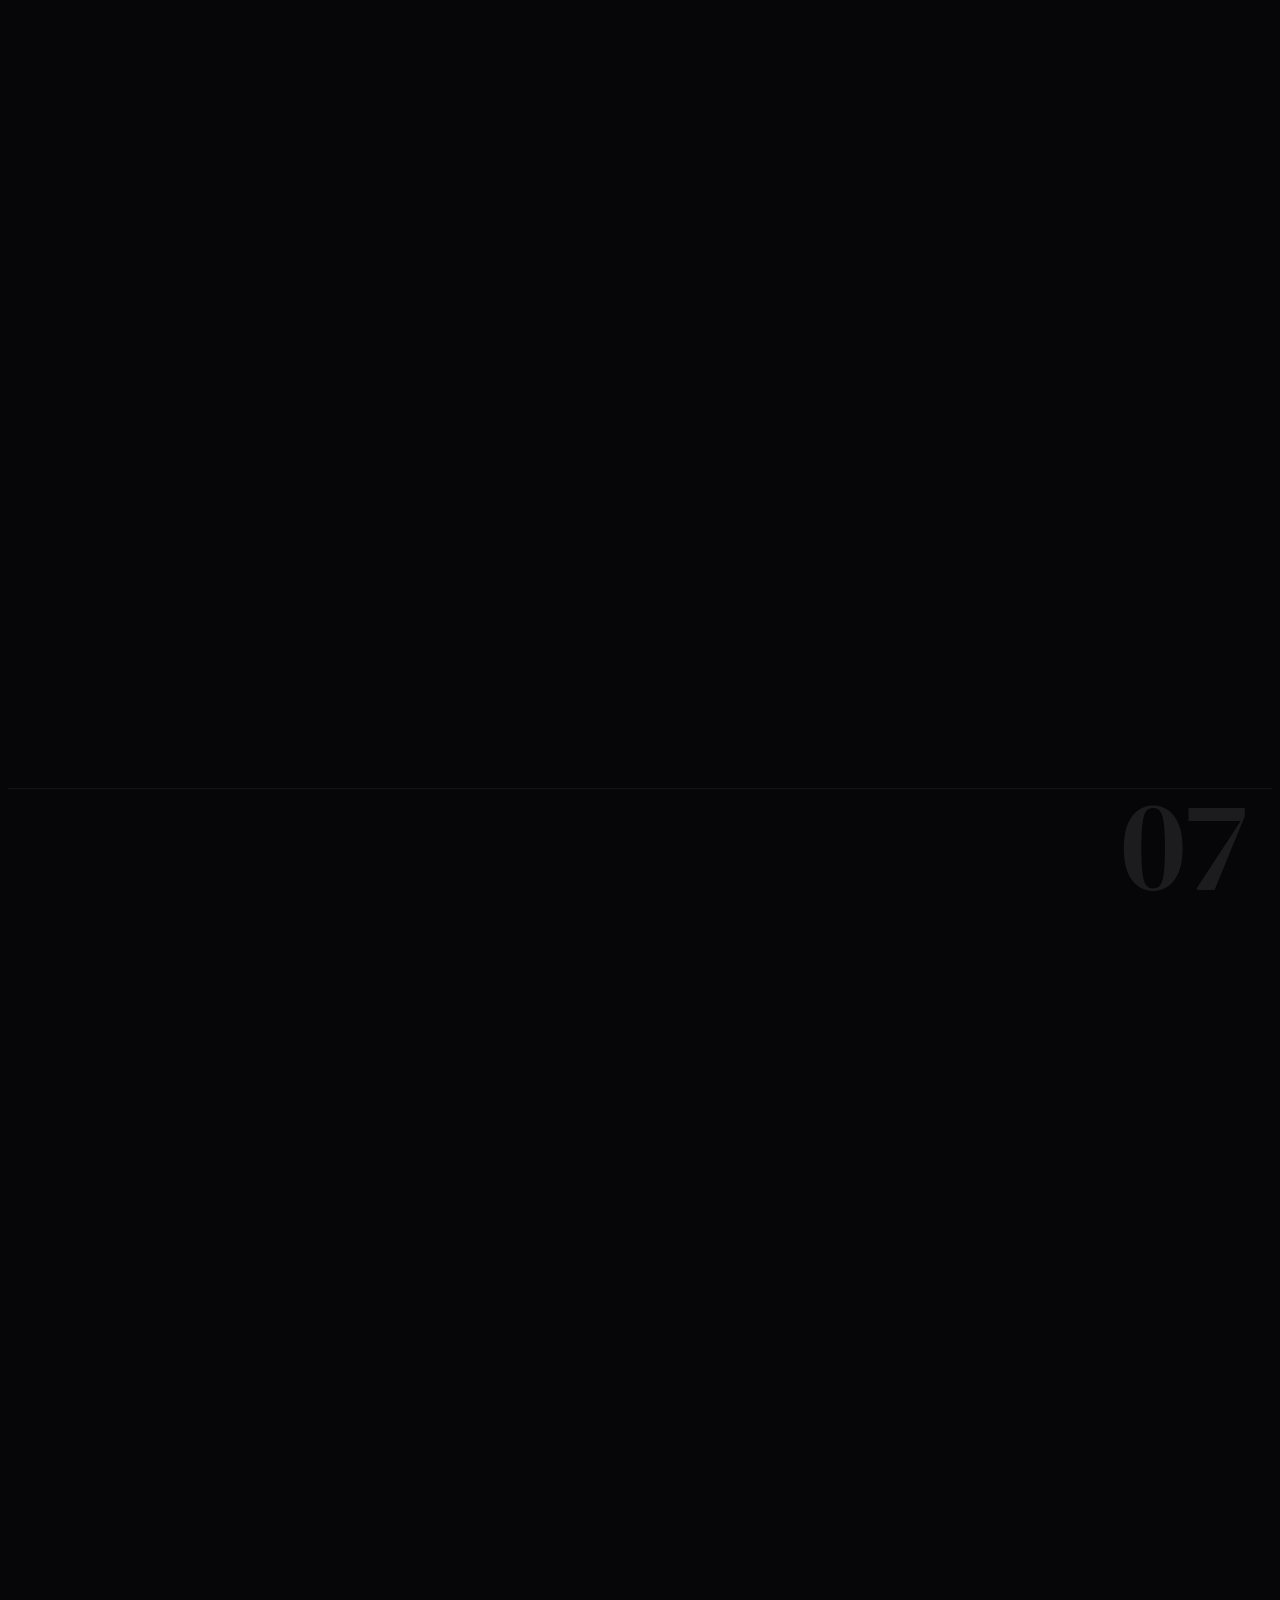
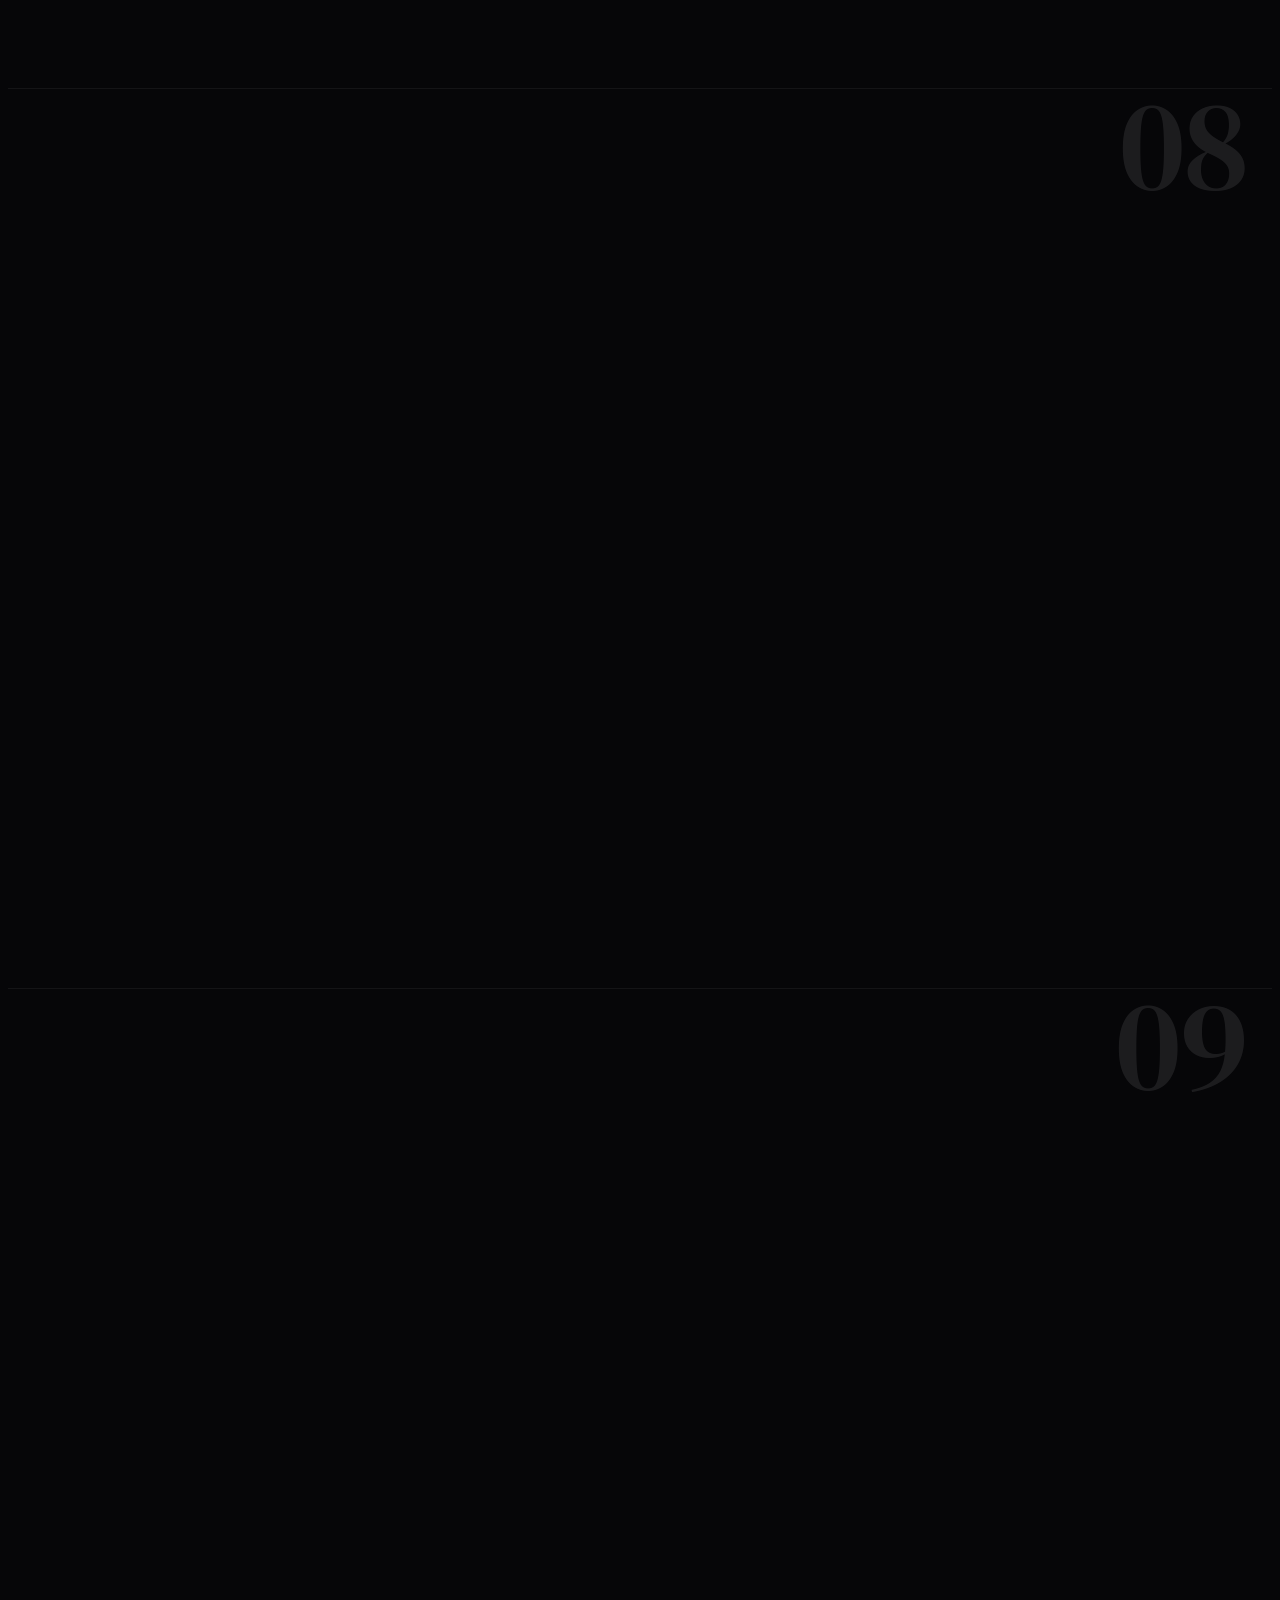
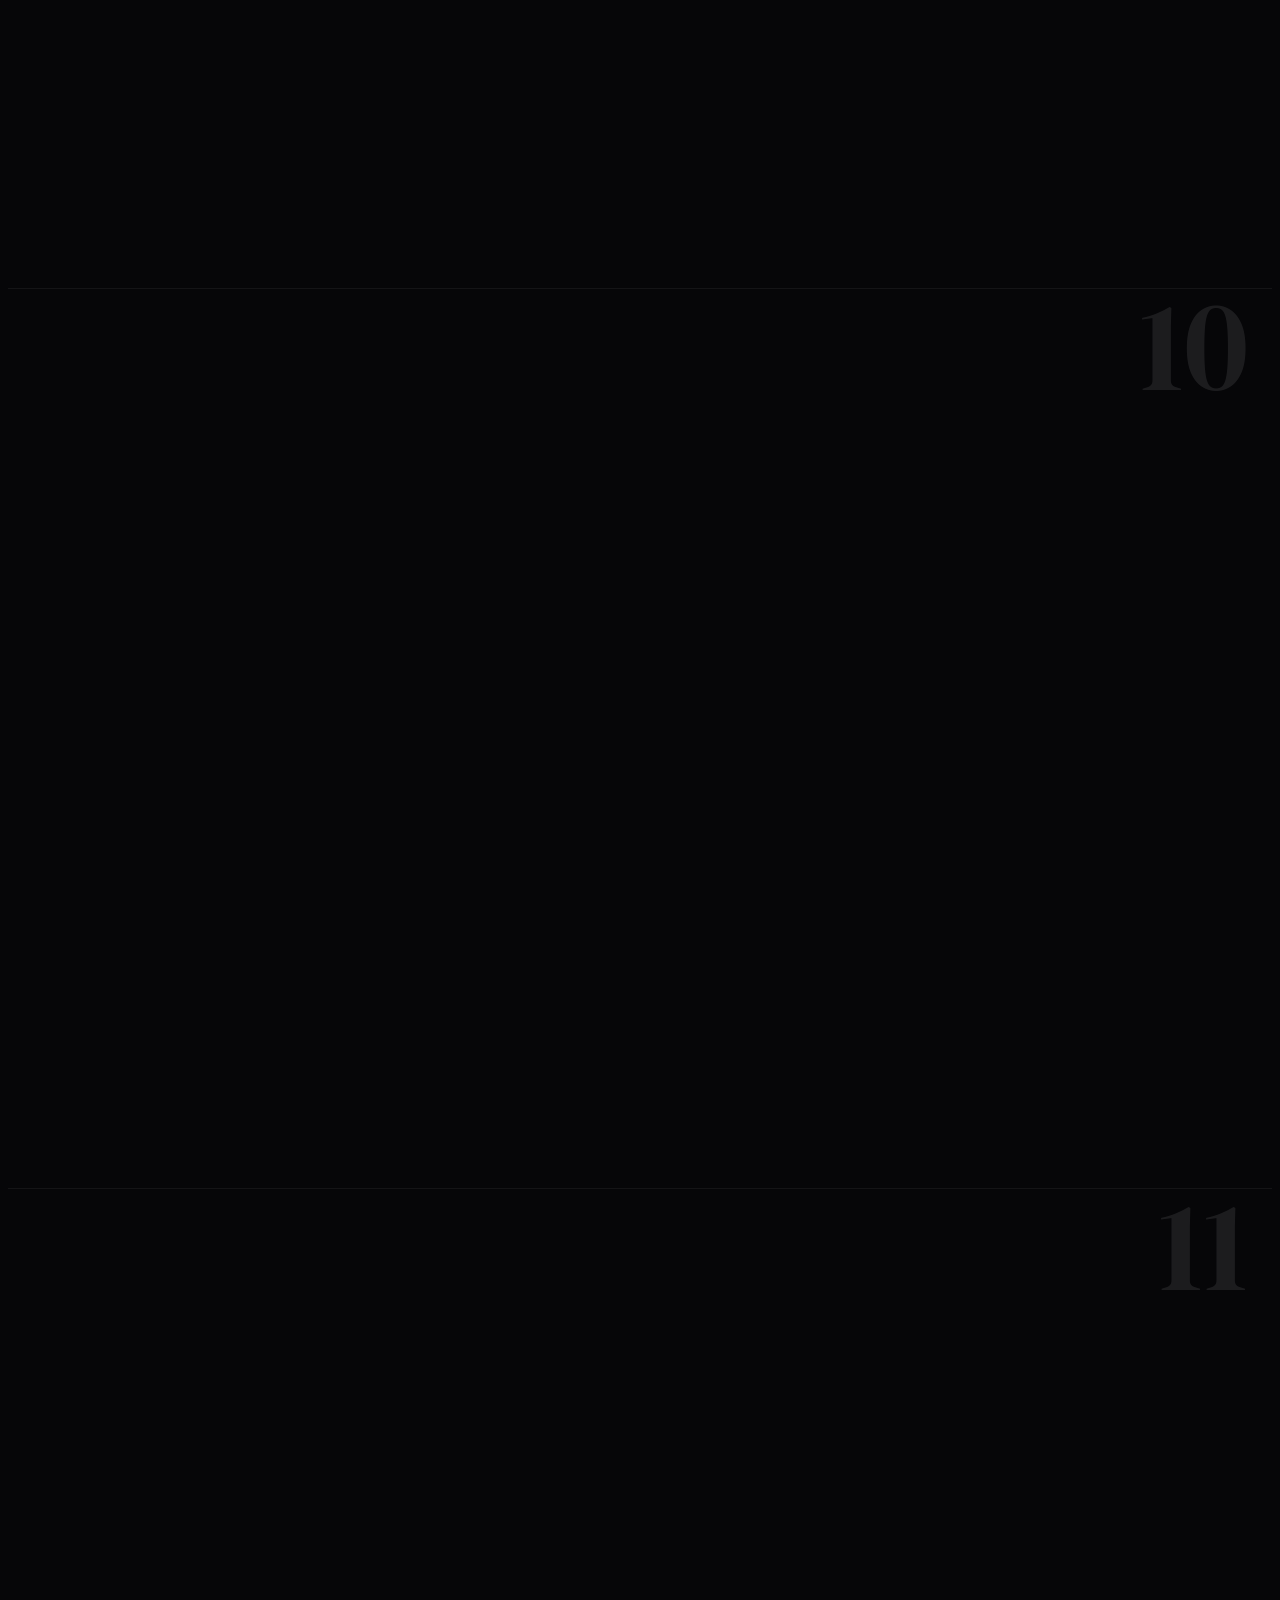
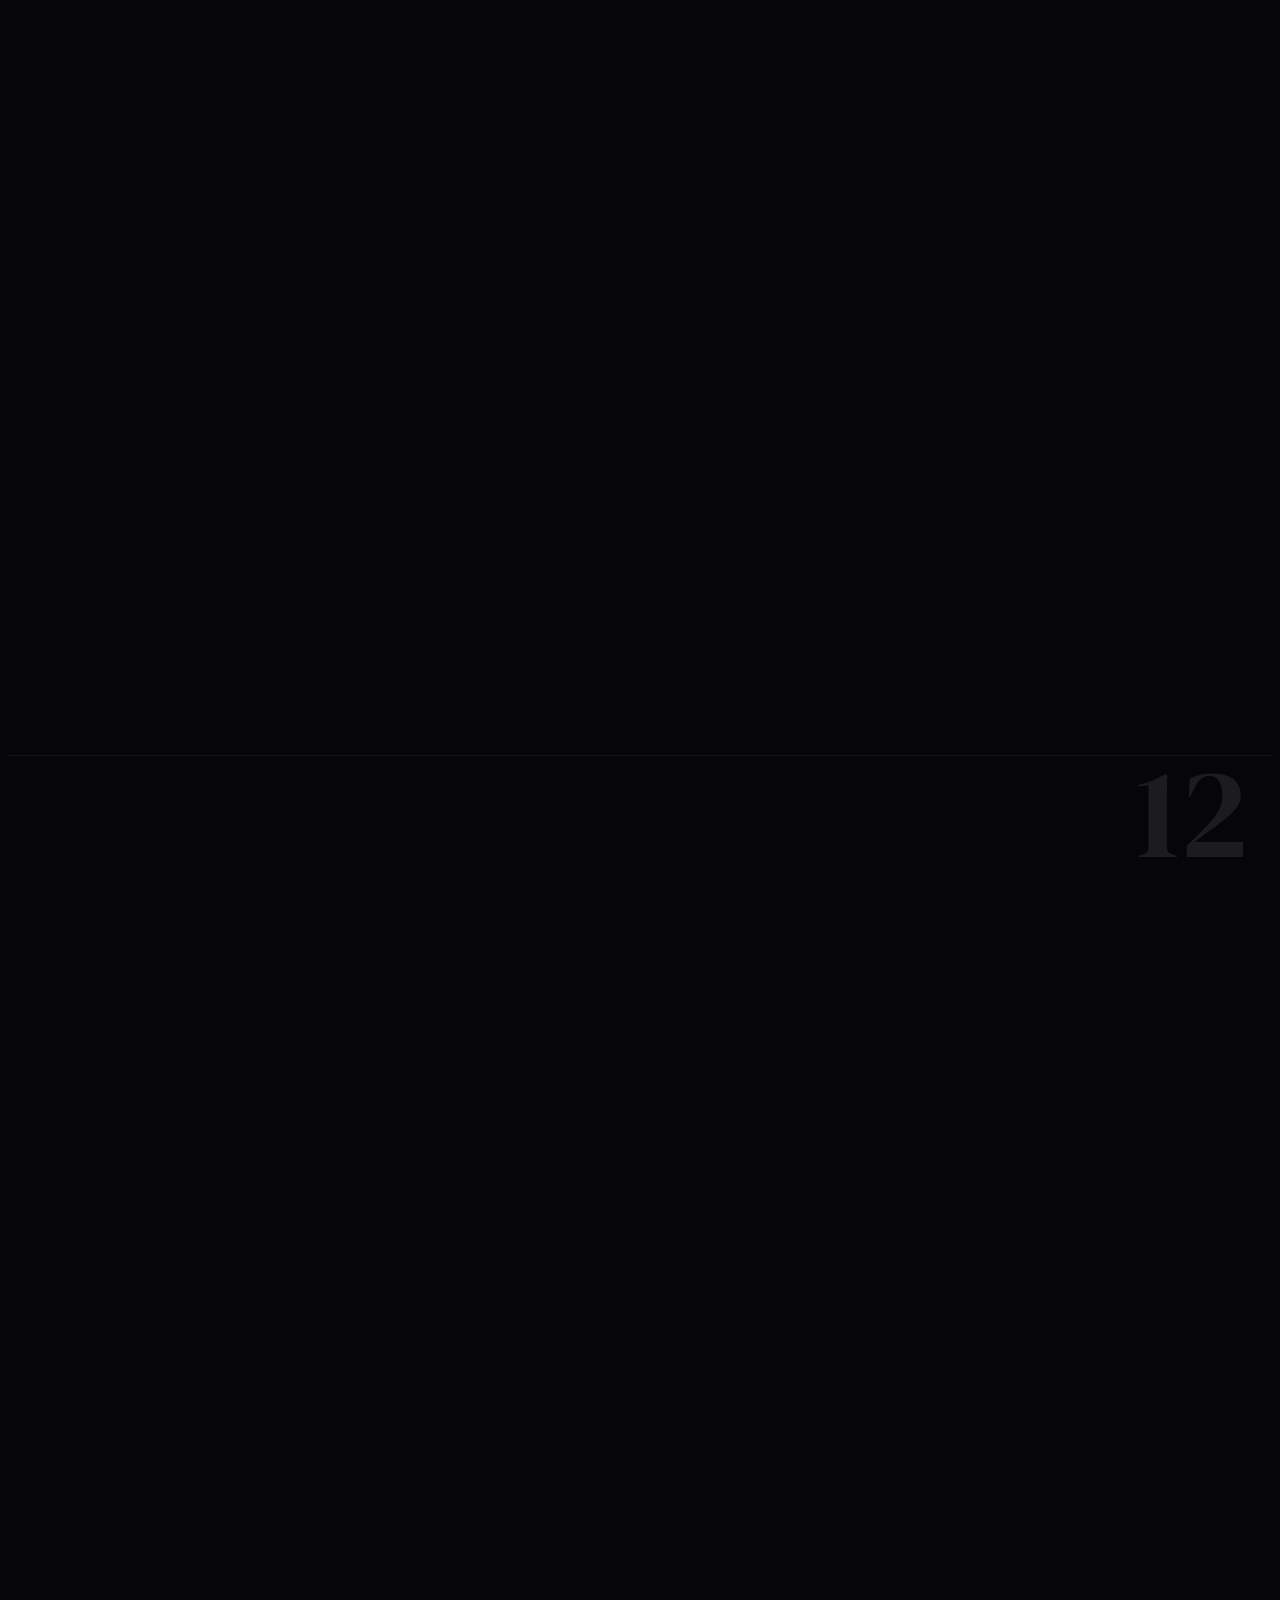
==== commit e6714202: "Fix index redirect to slides; add all course materials" ====
--- a/index.html
+++ b/index.html
@@ -1,1453 +1,11 @@
 <!DOCTYPE html>
-<html lang="en">
+<html lang="it">
 <head>
   <meta charset="UTF-8">
-  <meta name="viewport" content="width=device-width, initial-scale=1.0">
-  <title>Of Time and Spaces — Clouds and Memories</title>
-  <meta http-equiv="X-UA-Compatible" content="IE=edge">
-  <link rel="stylesheet" href="https://unpkg.com/reset-css@5.0.1/reset.css">
-  <style>
-    /* ── Base fonts ── */
-    @font-face {
-      font-family: "FA Sysfont C";
-      src: url("https://engine.lol/alpha/assets/fonts/sysfont.woff2") format("woff2"),
-           url("https://engine.lol/alpha/assets/fonts/sysfont.woff") format("woff");
-      font-weight: 400;
-      font-style: normal;
-    }
-    @font-face {
-      font-family: "Times Now";
-      src: url("https://engine.lol/alpha/assets/fonts/TimesNow-Light.woff2") format("woff2"),
-           url("https://engine.lol/alpha/assets/fonts/TimesNow-Light.woff") format("woff");
-      font-weight: 300;
-      font-style: normal;
-      font-display: swap;
-    }
-
-    /* ── Global ── */
-    * { box-sizing: border-box; }
-    body, html { scroll-behavior: smooth; font-family: "Courier New", monospace; }
-
-    body {
-      background: #717374;
-      padding: 2em;
-      display: flex;
-      flex-wrap: wrap;
-      justify-content: center;
-      transition: background 0.15s linear;
-      overflow: hidden;
-    }
-
-    /* ── Wrapper ── */
-    .wrapper {
-      position: absolute;
-      width: 100vw;
-      height: 100vh;
-      top: 0; left: 0;
-      text-align: center;
-      display: flex;
-      justify-content: center;
-      align-items: center;
-      flex-wrap: wrap;
-    }
-
-    /* ── Window (play container) ── */
-    .window {
-      position: relative;
-      background: #f7f7f7;
-      box-shadow: 0 0 100px #717374;
-      border: 1.5px solid #000;
-      outline: 1px solid #f7f7f7;
-      width: 100%;
-      border-radius: 15px;
-      min-height: 30vh;
-      display: flex;
-      justify-content: center;
-      align-items: center;
-      flex-wrap: wrap;
-      margin: 2.5vh 5vw;
-    }
-
-    /* ── Header ── */
-    h2 {
-      width: 100%;
-      display: block;
-      border-bottom: 1.5px solid #000;
-      font-family: "Times New Roman", serif;
-      font-size: 1.75em;
-      letter-spacing: -0.3px;
-      padding: 0.5em 0;
-    }
-    h2 span { padding: 0 0.25em; }
-
-    /* ── Audio controller ── */
-    #audio-player-controller {
-      position: fixed;
-      padding: 1em;
-      z-index: 20;
-      top: 0;
-      width: 100%;
-      text-align: center;
-      mix-blend-mode: difference;
-      display: none;
-    }
-    #audio-player-controller h3 {
-      display: inline-block;
-      padding: 0.2em 0.5em;
-      width: 200px;
-      height: 35px;
-      line-height: 30px;
-      border: 1px solid #f7f7f7;
-      margin: 0 auto;
-      border-radius: 16px;
-      color: #f7f7f7;
-    }
-    #audio-player-controller button {
-      background: transparent;
-      border: 0;
-      outline: 0;
-      margin: 0 0.5em;
-      transform: translateY(-8px);
-      padding: 0.5em;
-      color: #f7f7f7;
-      font-family: "Courier New", monospace;
-      cursor: pointer;
-    }
-    #audio-player-controller button:hover {
-      text-shadow: 0 0 5px #f7f7f7;
-    }
-
-    /* ── Buttons ── */
-    button {
-      border: 1.5px solid #000;
-      border-radius: 12px;
-      background: #000;
-      color: #f7f7f7;
-      padding: 0.5em 1em;
-      margin: 0.5em;
-      font-family: "Courier New", monospace;
-      transition: all 0.19s cubic-bezier(0.17, 0.67, 0.83, 0.67);
-    }
-    button:hover {
-      transform: translateY(-2.5px);
-      color: #f7f7f7;
-      background: #1c1e1f;
-      cursor: pointer;
-      box-shadow: 0 0 20px #3b4041;
-    }
-
-    /* ── Engine controls ── */
-    .engine-controls {
-      width: 100%;
-      margin: 1em 0;
-    }
-    .engine-controls button {
-      font-size: 0.7em;
-      padding: 0.5em 2em;
-      border-radius: 16px;
-    }
-
-    /* ── Textarea ── */
-    textarea {
-      resize: none;
-      padding: 0.75em;
-      font-size: 1.75em;
-      line-height: 97.5%;
-    }
-
-    /* ── Play area ── */
-    #play {
-      outline: 1.25px solid #fff;
-      background: #000;
-      position: relative;
-      width: 512px;
-      animation: pulse-engine 5s infinite;
-      overflow: hidden;
-      margin: auto;
-      transition: all 0.13s linear;
-    }
-    #play .play-overlay {
-      position: absolute;
-      pointer-events: none;
-      width: 100%;
-      height: 100%;
-      z-index: 9;
-    }
-    #play h2 {
-      color: #fff;
-      border-bottom: 1px solid #fff;
-    }
-
-    /* ── E-play (scene renderer) ── */
-    #e-play {
-      display: block;
-      position: relative;
-      background: #000;
-      border: 1px solid #fff;
-      outline: 1.5px solid #000;
-      width: 512px;
-      height: 512px;
-      margin: 0;
-      overflow: hidden;
-      transition: background 0.15s linear;
-    }
-    #e-play .obj, #e-cartridge .obj {
-      position: absolute;
-      display: inline-block;
-      left: 0; top: 0;
-      width: 128px; height: 128px;
-      mix-blend-mode: exclusion;
-      -webkit-user-drag: none;
-      user-select: none;
-    }
-
-    /* ── Cartridge ── */
-    #play #e-cartridge {
-      position: absolute;
-      width: 512px;
-      height: 512px;
-      bottom: 0;
-      z-index: 15;
-    }
-
-    /* ── Text overlay ── */
-    #e-text {
-      background: transparent;
-      position: absolute;
-      height: 512px;
-      width: 512px;
-      top: 0; left: 0;
-      mix-blend-mode: difference;
-      z-index: 999;
-      pointer-events: none;
-    }
-    #e-text textarea {
-      padding: 0.75em;
-      width: 100%;
-      height: 100%;
-      background: transparent;
-      color: #fff;
-      font-family: "Times New Roman", serif;
-      mix-blend-mode: exclusion;
-      white-space: pre-wrap;
-      overflow-y: hidden;
-      resize: none !important;
-      pointer-events: none !important;
-    }
-    #play #e-text {
-      position: absolute;
-      top: 0;
-      z-index: 15;
-      pointer-events: none;
-    }
-
-    /* ── Navigation controls ── */
-    #play #e-controls {
-      position: absolute;
-      width: 512px;
-      height: 512px;
-      z-index: 12;
-      bottom: 0;
-    }
-    #play #e-controls a {
-      position: absolute;
-      display: inline-block;
-      background: #fff;
-      opacity: 0.3;
-      transition: all 0.19s cubic-bezier(0.17, 0.67, 0.83, 0.67);
-    }
-    #play #e-controls a.___n,
-    #play #e-controls a.___s { width: 100%; height: 24px; }
-    #play #e-controls a.___e,
-    #play #e-controls a.___w { width: 24px; height: 512px; }
-    #play #e-controls a.___e { right: 0; }
-    #play #e-controls a.___w { left: 0; }
-    #play #e-controls a.___s { bottom: 0; left: 0; }
-    #play #e-controls a.___n { top: 0; left: 0; }
-    #play #e-controls a.-inaccessible { opacity: 0.05; }
-    #play #e-controls a:hover {
-      transform: scale(1.04);
-      mix-blend-mode: difference;
-      cursor: pointer;
-      opacity: 0.8;
-    }
-    #play #e-controls a.-inaccessible:hover {
-      opacity: 0.1;
-      cursor: not-allowed;
-    }
-
-    /* ── Downloader (hidden) ── */
-    #downloader {
-      position: absolute;
-      overflow: hidden;
-      width: 1px; height: 1px;
-      white-space: pre !important;
-      display: inline-block;
-      pointer-events: none !important;
-      opacity: 0 !important;
-    }
-    #cartridge { display: none; }
-
-    /* ── Keyframes ── */
-    @keyframes pulse-engine {
-      0%   { box-shadow: 0 0 0 5px rgba(0,0,0,0.3); }
-      70%  { box-shadow: 0 0 0 20px transparent; }
-      100% { box-shadow: 0 0 0 5px transparent; }
-    }
-
-    /* ═══════════════════════════════════════════
-       VAPORWAVE / GLITCH AESTHETICS
-       ═══════════════════════════════════════════ */
-
-    /* ── CRT scanlines overlay ── */
-    #play::after {
-      content: "";
-      position: absolute;
-      top: 0; left: 0;
-      width: 100%; height: 100%;
-      pointer-events: none;
-      z-index: 18;
-      background: repeating-linear-gradient(
-        0deg,
-        rgba(0, 0, 0, 0.15) 0px,
-        rgba(0, 0, 0, 0.15) 1px,
-        transparent 1px,
-        transparent 3px
-      );
-      mix-blend-mode: overlay;
-      animation: scanline-flicker 0.08s infinite alternate;
-    }
-
-    @keyframes scanline-flicker {
-      0%   { opacity: 0.6; }
-      100% { opacity: 0.75; }
-    }
-
-    /* ── VHS tracking line ── */
-    #play::before {
-      content: "";
-      position: absolute;
-      left: 0;
-      width: 100%;
-      height: 3px;
-      background: rgba(255, 255, 255, 0.08);
-      z-index: 19;
-      pointer-events: none;
-      animation: vhs-tracking 8s linear infinite;
-    }
-
-    @keyframes vhs-tracking {
-      0%   { top: -3px; opacity: 0; }
-      5%   { opacity: 1; }
-      95%  { opacity: 1; }
-      100% { top: 512px; opacity: 0; }
-    }
-
-    /* ── RGB chromatic aberration on scene transition ── */
-    @keyframes glitch-shift {
-      0%   { text-shadow: 2px 0 #ff00de, -2px 0 #00fff2; filter: none; }
-      20%  { text-shadow: -3px 0 #ff00de, 3px 0 #00fff2; filter: hue-rotate(10deg); }
-      40%  { text-shadow: 1px 0 #ff00de, -1px 0 #00fff2; filter: none; }
-      60%  { text-shadow: -2px 1px #ff00de, 2px -1px #00fff2; filter: hue-rotate(-5deg); }
-      80%  { text-shadow: 0 0 #ff00de, 0 0 #00fff2; filter: none; }
-      100% { text-shadow: none; filter: none; }
-    }
-
-    .glitch-text {
-      animation: glitch-shift 0.6s ease-out forwards;
-    }
-
-    /* ── Glitch effect on the play area during navigation ── */
-    @keyframes glitch-screen {
-      0%   { clip-path: inset(0 0 95% 0); transform: translate(4px, 0) scaleX(1.01); }
-      10%  { clip-path: inset(20% 0 60% 0); transform: translate(-3px, 0); }
-      20%  { clip-path: inset(50% 0 20% 0); transform: translate(2px, 0) scaleX(0.99); }
-      30%  { clip-path: inset(10% 0 70% 0); transform: translate(-4px, 0); }
-      40%  { clip-path: inset(80% 0 5% 0); transform: translate(1px, 0); }
-      50%  { clip-path: inset(0); transform: none; }
-      100% { clip-path: inset(0); transform: none; }
-    }
-
-    /* ── Neon glow on navigation edges ── */
-    #play #e-controls a:not(.-inaccessible) {
-      box-shadow: 0 0 8px rgba(255, 0, 222, 0.3), 0 0 15px rgba(0, 255, 242, 0.15);
-    }
-    #play #e-controls a:not(.-inaccessible):hover {
-      box-shadow: 0 0 20px rgba(255, 0, 222, 0.6), 0 0 40px rgba(0, 255, 242, 0.3);
-      opacity: 0.9;
-    }
-
-    /* ── Vaporwave color wash on body ── */
-    body::before {
-      content: "";
-      position: fixed;
-      top: 0; left: 0;
-      width: 100vw; height: 100vh;
-      pointer-events: none;
-      z-index: 0;
-      background: linear-gradient(
-        135deg,
-        rgba(255, 0, 222, 0.04) 0%,
-        rgba(0, 255, 242, 0.04) 50%,
-        rgba(128, 0, 255, 0.04) 100%
-      );
-      animation: vapor-wash 12s ease-in-out infinite alternate;
-    }
-
-    @keyframes vapor-wash {
-      0%   { opacity: 0.4; }
-      50%  { opacity: 0.8; }
-      100% { opacity: 0.4; }
-    }
-
-    /* ── Glitch bar that fires on scene change ── */
-    .glitch-bar {
-      position: absolute;
-      width: 100%;
-      z-index: 20;
-      pointer-events: none;
-      background: rgba(255, 0, 222, 0.15);
-      animation: glitch-bar-sweep 0.4s ease-out forwards;
-    }
-
-    @keyframes glitch-bar-sweep {
-      0%   { height: 40px; opacity: 1; top: 0; }
-      30%  { height: 8px; opacity: 0.8; }
-      60%  { height: 20px; opacity: 0.4; }
-      100% { height: 0; opacity: 0; top: 100%; }
-    }
-
-    /* ── Chromatic aberration on images during load ── */
-    @keyframes obj-glitch-in {
-      0%   { opacity: 0; filter: hue-rotate(90deg) saturate(3); transform: translateX(5px); }
-      30%  { opacity: 0.7; filter: hue-rotate(-30deg) saturate(2); transform: translateX(-3px); }
-      60%  { opacity: 0.9; filter: hue-rotate(10deg) saturate(1.2); transform: translateX(1px); }
-      100% { opacity: 1; filter: none; transform: translateX(0); }
-    }
-
-    .obj-glitch-in {
-      animation: obj-glitch-in 0.5s ease-out forwards;
-    }
-
-    /* ── Neon pulse on the play frame ── */
-    @keyframes neon-border {
-      0%   { box-shadow: 0 0 5px rgba(255, 0, 222, 0.2), 0 0 10px rgba(0, 255, 242, 0.1), inset 0 0 5px rgba(128, 0, 255, 0.1); }
-      50%  { box-shadow: 0 0 15px rgba(255, 0, 222, 0.3), 0 0 30px rgba(0, 255, 242, 0.15), inset 0 0 10px rgba(128, 0, 255, 0.15); }
-      100% { box-shadow: 0 0 5px rgba(255, 0, 222, 0.2), 0 0 10px rgba(0, 255, 242, 0.1), inset 0 0 5px rgba(128, 0, 255, 0.1); }
-    }
-
-    #e-play {
-      animation: neon-border 4s ease-in-out infinite;
-    }
-
-    /* ── Vaporwave title glow ── */
-    #play h2 {
-      text-shadow: 0 0 10px rgba(255, 0, 222, 0.3), 0 0 20px rgba(0, 255, 242, 0.15);
-      letter-spacing: 2px;
-    }
-
-    /* ── Subtle noise texture ── */
-    .wrapper::after {
-      content: "";
-      position: fixed;
-      top: 0; left: 0;
-      width: 100vw; height: 100vh;
-      pointer-events: none;
-      z-index: 100;
-      opacity: 0.03;
-      background-image: url("data:image/svg+xml,%3Csvg viewBox='0 0 256 256' xmlns='http://www.w3.org/2000/svg'%3E%3Cfilter id='n'%3E%3CfeTurbulence type='fractalNoise' baseFrequency='0.9' numOctaves='4' stitchTiles='stitch'/%3E%3C/filter%3E%3Crect width='100%25' height='100%25' filter='url(%23n)'/%3E%3C/svg%3E");
-      background-repeat: repeat;
-      background-size: 256px 256px;
-    }
-
-    /* ── Audio controller vaporwave style ── */
-    #audio-player-controller h3 {
-      border-color: rgba(255, 0, 222, 0.5);
-      text-shadow: 0 0 8px rgba(0, 255, 242, 0.4);
-    }
-  </style>
+  <meta http-equiv="refresh" content="0; url=50 years of interactive storytelling.html">
+  <title>Digital Aesthetics — Politecnico di Milano</title>
 </head>
-
 <body>
-
-  <div class="wrapper">
-
-    <!-- Audio Player -->
-    <div id="audio-player-controller">
-      <h3>
-        <marquee class="_audiotitle" onmouseover="this.stop();" onmouseout="this.start();">
-          If there's a song, it's going to play here...
-        </marquee>
-      </h3>
-      <button id="btn-audio-play">play</button>
-      <button id="btn-audio-stop">stop</button>
-      <audio id="_audio" preload="auto"></audio>
-    </div>
-
-    <!-- Play Window -->
-    <div class="window" tabindex="-1" id="play">
-      <div class="play-overlay" style="background-image:url(https://engine.lol/alpha/assets/fx-scanline.gif); mix-blend-mode: multiply; opacity: 0.1;"></div>
-
-      <h2>Corrupted or empty game</h2>
-
-      <div id="e-cartridge"></div>
-
-      <div id="e-controls">
-        <a data-direction="n" data-target="null" class="___n -inaccessible"></a>
-        <a data-direction="e" data-target="null" class="___e -inaccessible"></a>
-        <a data-direction="w" data-target="null" class="___w -inaccessible"></a>
-        <a data-direction="s" data-target="null" class="___s -inaccessible"></a>
-      </div>
-
-      <!-- Scene renderer -->
-      <div id="e-play">
-        <div id="e-text">
-          <textarea maxlength="550" spellcheck="false"></textarea>
-        </div>
-      </div>
-    </div>
-
-    <!-- Controls -->
-    <div class="engine-controls">
-      <button id="btn-play" onclick="location.reload()">Reload</button>
-      <button id="btn-code" onclick="getcode()">Get Code</button>
-    </div>
-  </div>
-
-  <!-- Cartridge Data -->
-  <div id="cartridge">{
-  "scene_count": 1,
-  "start_scene": {
-    "x": "2",
-    "y": "3"
-  },
-  "cartridge": {
-    "x": -1,
-    "y": -1,
-    "active": true,
-    "color": "#b6b937",
-    "textoverlay": "",
-    "object_count": 3,
-    "objects": [
-      {
-        "x": 360,
-        "y": 160,
-        "img": "https://engine.lol/alpha/assets/image/environment/moon-3.gif",
-        "filter": "none",
-        "flip": "none",
-        "size": "128px"
-      },
-      {
-        "x": 200,
-        "y": 160,
-        "img": "https://engine.lol/alpha/assets/image/environment/moon-2.gif",
-        "filter": "none",
-        "flip": "none",
-        "size": "128px"
-      },
-      {
-        "x": 40,
-        "y": 160,
-        "img": "https://engine.lol/alpha/assets/image/environment/moon-1.gif",
-        "filter": "none",
-        "flip": "none",
-        "size": "128px"
-      }
-    ]
-  },
-  "audio": "ambient-5.m4a",
-  "audio_loop": true,
-  "font": "Times Now",
-  "s": [
-    null,
-    null,
-    {
-      "x": 0,
-      "y": 2,
-      "active": true,
-      "color": "#701556",
-      "textoverlay": "In the end, life is as simple \nas playing tennis while \n                   a cow tries to disarm a bomb\n\n\n\n\n\n ",
-      "object_count": 7,
-      "objects": [
-        {
-          "x": 280,
-          "y": 273,
-          "img": "https://engine.lol/alpha/assets/image/monsters/dude-4.gif",
-          "filter": "invert(1)",
-          "flip": "none",
-          "size": "127.25px"
-        },
-        {
-          "x": 120,
-          "y": 153,
-          "img": "https://engine.lol/alpha/assets/image/monsters/dude-3.gif",
-          "filter": "invert(1)",
-          "flip": "none",
-          "size": "96px"
-        },
-        {
-          "x": 80,
-          "y": 360,
-          "img": "https://engine.lol/alpha/assets/image/digital/dude.gif",
-          "filter": "none",
-          "flip": "none",
-          "size": "128px"
-        },
-        {
-          "x": 40,
-          "y": 320,
-          "img": "https://engine.lol/alpha/assets/image/digital/bomb.gif",
-          "filter": "invert(1)",
-          "flip": "none",
-          "size": "72px"
-        },
-        {
-          "x": 40,
-          "y": 120,
-          "img": "https://engine.lol/alpha/assets/image/softbank/5.gif",
-          "filter": "invert(1)",
-          "flip": "none",
-          "size": "96px"
-        },
-        {
-          "x": 360,
-          "y": 200,
-          "img": "https://engine.lol/alpha/assets/image/softbank/5.gif",
-          "filter": "invert(1)",
-          "flip": "matrix(-1, 0, 0, 1, 0, 0)",
-          "size": "160px"
-        },
-        {
-          "x": 80,
-          "y": 240,
-          "img": "https://engine.lol/alpha/assets/image/chat/gameover.gif",
-          "filter": "none",
-          "flip": "none",
-          "size": "96px"
-        }
-      ]
-    },
-    null,
-    null,
-    {
-      "x": 1,
-      "y": 0,
-      "active": true,
-      "color": "#000000",
-      "textoverlay": " \n\n\n\n\n\n \n\n\n\n\n\n\n\nit comes the rain \nof time                              broken hearts\n            t r a v e l        against the grain",
-      "object_count": 12,
-      "objects": [
-        {
-          "x": 0,
-          "y": 34,
-          "img": "https://engine.lol/alpha/assets/image/clouds/7.gif",
-          "filter": "none",
-          "flip": "none",
-          "size": "128px"
-        },
-        {
-          "x": 240,
-          "y": 34,
-          "img": "https://engine.lol/alpha/assets/image/clouds/6.gif",
-          "filter": "none",
-          "flip": "matrix(-1, 0, 0, 1, 0, 0)",
-          "size": "128px"
-        },
-        {
-          "x": 80,
-          "y": 34,
-          "img": "https://engine.lol/alpha/assets/image/clouds/2.gif",
-          "filter": "none",
-          "flip": "none",
-          "size": "128px"
-        },
-        {
-          "x": 40,
-          "y": 159,
-          "img": "https://engine.lol/alpha/assets/image/softbank/62.gif",
-          "filter": "invert(0)",
-          "flip": "none",
-          "size": "30.375px"
-        },
-        {
-          "x": 440,
-          "y": 159,
-          "img": "https://engine.lol/alpha/assets/image/softbank/61.gif",
-          "filter": "none",
-          "flip": "none",
-          "size": "40.5px"
-        },
-        {
-          "x": 200,
-          "y": 119,
-          "img": "https://engine.lol/alpha/assets/image/softbank/60.gif",
-          "filter": "none",
-          "flip": "none",
-          "size": "40.5px"
-        },
-        {
-          "x": 120,
-          "y": 199,
-          "img": "https://engine.lol/alpha/assets/image/softbank/64.gif",
-          "filter": "invert(1)",
-          "flip": "matrix(1, 0, 0, 1, 0, 0)",
-          "size": "86.8125px"
-        },
-        {
-          "x": 360,
-          "y": 39,
-          "img": "https://engine.lol/alpha/assets/image/clouds/4.gif",
-          "filter": "none",
-          "flip": "none",
-          "size": "128px"
-        },
-        {
-          "x": 160,
-          "y": -1,
-          "img": "https://engine.lol/alpha/assets/image/clouds/6.gif",
-          "filter": "none",
-          "flip": "none",
-          "size": "128px"
-        },
-        {
-          "x": 360,
-          "y": 279,
-          "img": "https://engine.lol/alpha/assets/image/chat/chat-no.gif",
-          "filter": "none",
-          "flip": "none",
-          "size": "72px"
-        },
-        {
-          "x": 280,
-          "y": 319,
-          "img": "https://engine.lol/alpha/assets/image/softbank/20.gif",
-          "filter": "none",
-          "flip": "none",
-          "size": "72px"
-        },
-        {
-          "x": 160,
-          "y": 319,
-          "img": "https://engine.lol/alpha/assets/image/softbank/19.gif",
-          "filter": "none",
-          "flip": "none",
-          "size": "67.5px"
-        },
-        {
-          "x": 280,
-          "y": 119,
-          "img": "https://engine.lol/alpha/assets/image/softbank/64.gif",
-          "filter": "invert(1)",
-          "flip": "matrix(1, 0, 0, 1, 0, 0)",
-          "size": "128px"
-        }
-      ]
-    },
-    {
-      "x": 1,
-      "y": 1,
-      "active": true,
-      "color": "#454545",
-      "textoverlay": " \n\n\n\n\n\n suddenly bad omen clouds approach\n{or are they withdrawing?}\n\n\n\n\n\n\n\n kitty and dog alerted \n don't seem fazed",
-      "object_count": 8,
-      "objects": [
-        {
-          "x": 0,
-          "y": -4,
-          "img": "https://engine.lol/alpha/assets/image/clouds/7.gif",
-          "filter": "none",
-          "flip": "none",
-          "size": "128px"
-        },
-        {
-          "x": 280,
-          "y": -4,
-          "img": "https://engine.lol/alpha/assets/image/clouds/6.gif",
-          "filter": "none",
-          "flip": "none",
-          "size": "128px"
-        },
-        {
-          "x": 360,
-          "y": 36,
-          "img": "https://engine.lol/alpha/assets/image/clouds/4.gif",
-          "filter": "none",
-          "flip": "none",
-          "size": "128px"
-        },
-        {
-          "x": 80,
-          "y": 36,
-          "img": "https://engine.lol/alpha/assets/image/clouds/2.gif",
-          "filter": "none",
-          "flip": "none",
-          "size": "128px"
-        },
-        {
-          "x": 160,
-          "y": 316,
-          "img": "https://engine.lol/alpha/assets/image/softbank/40.gif",
-          "filter": "none",
-          "flip": "none",
-          "size": "72px"
-        },
-        {
-          "x": 280,
-          "y": 316,
-          "img": "https://engine.lol/alpha/assets/image/softbank/20.gif",
-          "filter": "none",
-          "flip": "none",
-          "size": "72px"
-        },
-        {
-          "x": 200,
-          "y": 276,
-          "img": "https://engine.lol/alpha/assets/image/chat/chat-exclaim.gif",
-          "filter": "none",
-          "flip": "none",
-          "size": "54px"
-        },
-        {
-          "x": 320,
-          "y": 276,
-          "img": "https://engine.lol/alpha/assets/image/chat/chat-exclaim.gif",
-          "filter": "none",
-          "flip": "none",
-          "size": "54px"
-        }
-      ]
-    },
-    {
-      "x": 1,
-      "y": 2,
-      "active": true,
-      "color": "#600b48",
-      "textoverlay": "mythological creatures used as an apt metaphor\n\n\n\n\n\n\n\n                                                  ALEA\n                                 dominatrix of coffe\n                       RECONSTRUCTOR OF \n                                              MEMORY \n\n     AKEéSKEB\n dead galaxy slayer\n advertising flyer\n ",
-      "object_count": 2,
-      "objects": [
-        {
-          "x": 280,
-          "y": 73,
-          "img": "https://engine.lol/alpha/assets/image/monsters/dude-4.gif",
-          "filter": "invert(1)",
-          "flip": "none",
-          "size": "241.344px"
-        },
-        {
-          "x": 40,
-          "y": 273,
-          "img": "https://engine.lol/alpha/assets/image/monsters/dude-3.gif",
-          "filter": "invert(1)",
-          "flip": "none",
-          "size": "128px"
-        }
-      ]
-    },
-    {
-      "x": 1,
-      "y": 3,
-      "active": true,
-      "color": "#010e0e",
-      "textoverlay": "\n\n\n Time and...",
-      "object_count": 1,
-      "objects": [
-        {
-          "x": 240,
-          "y": 160,
-          "img": "https://engine.lol/alpha/assets/image/items/sandglass.gif",
-          "filter": "none",
-          "flip": "none",
-          "size": "160px"
-        }
-      ]
-    },
-    {
-      "x": 1,
-      "y": 4,
-      "active": true,
-      "color": "#ffffff",
-      "textoverlay": "\n\n\n\n\n\n\n\n                        SPACES...",
-      "object_count": 0,
-      "objects": []
-    },
-    {
-      "x": 2,
-      "y": 0,
-      "active": true,
-      "color": "#fbff00",
-      "textoverlay": "we briefly interrupt this story to inform you about the weather conditions\n\n\n\n \n                                  TODAY: rain \n\n\n                      TOMORROW: heavier rain\n \n\n                                 WEEKEND: train",
-      "object_count": 3,
-      "objects": [
-        {
-          "x": 40,
-          "y": 280,
-          "img": "https://engine.lol/alpha/assets/image/clouds/6.gif",
-          "filter": "none",
-          "flip": "none",
-          "size": "128px"
-        },
-        {
-          "x": 40,
-          "y": 200,
-          "img": "https://engine.lol/alpha/assets/image/clouds/1.gif",
-          "filter": "invert(0)",
-          "flip": "matrix(-1, 0, 0, 1, 0, 0)",
-          "size": "128px"
-        },
-        {
-          "x": 40,
-          "y": 120,
-          "img": "https://engine.lol/alpha/assets/image/clouds/4.gif",
-          "filter": "invert(1)",
-          "flip": "none",
-          "size": "128px"
-        }
-      ]
-    },
-    {
-      "x": 2,
-      "y": 1,
-      "active": true,
-      "color": "#8a0f0f",
-      "textoverlay": "\nthe scene inspires me to write an epic poem about \n\n\n                     thunderclouds \n\n\n and how they \n the memories shroud ",
-      "object_count": 1,
-      "objects": [
-        {
-          "x": 320,
-          "y": 280,
-          "img": "https://engine.lol/alpha/assets/image/digital/paint.gif",
-          "filter": "none",
-          "flip": "none",
-          "size": "250px"
-        }
-      ]
-    },
-    null,
-    {
-      "x": 2,
-      "y": 3,
-      "active": true,
-      "color": "#4ca9a9",
-      "textoverlay": "\na Story \n\n      that as usual \n\n                       is about Souls \n\n constraints\n\n                    Allegories \n\n                                  c o m p l a i n t s",
-      "object_count": 0,
-      "objects": []
-    },
-    null,
-    {
-      "x": 3,
-      "y": 0,
-      "active": true,
-      "color": "#000000",
-      "textoverlay": " a trip around the world on the \n                                                   STEAM\n vehicle, where did the \n dinosaur pyramids go?\n\n\n\n\n\n\n\n\n\n\n\n it's time to make more whipped \n cream",
-      "object_count": 1,
-      "objects": [
-        {
-          "x": 120,
-          "y": 159,
-          "img": "https://engine.lol/alpha/assets/image/environment/moon-3.gif",
-          "filter": "none",
-          "flip": "none",
-          "size": "250px"
-        }
-      ]
-    },
-    {
-      "x": 3,
-      "y": 1,
-      "active": true,
-      "color": "#01235b",
-      "textoverlay": "\n\n\n\n\n\n\n\n\n birthday of a globe-trotter \n cream cake, looks delicious \n \n\n\n                                      what if it's a lie \n                                      what if I die\n\n",
-      "object_count": 3,
-      "objects": [
-        {
-          "x": 160,
-          "y": 40,
-          "img": "https://engine.lol/alpha/assets/image/items/cake.gif",
-          "filter": "invert(1)",
-          "flip": "none",
-          "size": "200px"
-        },
-        {
-          "x": 320,
-          "y": 320,
-          "img": "https://engine.lol/alpha/assets/image/items/wine.gif",
-          "filter": "invert(1)",
-          "flip": "none",
-          "size": "72px"
-        },
-        {
-          "x": 400,
-          "y": 320,
-          "img": "https://engine.lol/alpha/assets/image/items/wine.gif",
-          "filter": "invert(1)",
-          "flip": "none",
-          "size": "67.5px"
-        }
-      ]
-    },
-    null,
-    null,
-    null,
-    {
-      "x": 4,
-      "y": 0,
-      "active": true,
-      "color": "#3e3f08",
-      "textoverlay": "Planet of a thousand planets\nwhere we are in the universe\n\n\n\n\n\n\n\n\n\n\n\n\n\nplaying with memories\nfull of metaphysical eye bags",
-      "object_count": 3,
-      "objects": [
-        {
-          "x": 360,
-          "y": 200,
-          "img": "https://engine.lol/alpha/assets/image/environment/moon-1.gif",
-          "filter": "none",
-          "flip": "none",
-          "size": "128px"
-        },
-        {
-          "x": 200,
-          "y": 200,
-          "img": "https://engine.lol/alpha/assets/image/environment/moon-3.gif",
-          "filter": "none",
-          "flip": "none",
-          "size": "128px"
-        },
-        {
-          "x": 40,
-          "y": 200,
-          "img": "https://engine.lol/alpha/assets/image/environment/moon-2.gif",
-          "filter": "none",
-          "flip": "none",
-          "size": "128px"
-        }
-      ]
-    },
-    {
-      "x": 4,
-      "y": 1,
-      "active": true,
-      "color": "#000000",
-      "textoverlay": " \n\n       eternal darkness like ancient souls\n\n\n\n\n\n\n\n\n    with a k n i f e in my left hand \n               for once I know where to go\n\n",
-      "object_count": 1,
-      "objects": [
-        {
-          "x": 280,
-          "y": 0,
-          "img": "https://engine.lol/alpha/assets/image/environment/moon-2.gif",
-          "filter": "none",
-          "flip": "none",
-          "size": "128px"
-        }
-      ]
-    },
-    {
-      "x": 4,
-      "y": 2,
-      "active": true,
-      "color": "#2d472a",
-      "textoverlay": " \n\n\n\n I would like to stop TIME\n\n\n{give me a drink bartender... \n without lime}\n\n\n\n\n to live forever in ephemeral moments\n\n\n",
-      "object_count": 0,
-      "objects": []
-    },
-    {
-      "x": 4,
-      "y": 3,
-      "active": true,
-      "color": "#2b1442",
-      "textoverlay": " \n\n\n\n\n We will always hide in memories \n it will be nice to        meet there \n again\n\n\n \n We, last romantic fly-dreamers observed \n \nby curious smiling machines",
-      "object_count": 5,
-      "objects": [
-        {
-          "x": 200,
-          "y": 0,
-          "img": "https://engine.lol/alpha/assets/image/digital/computer.gif",
-          "filter": "none",
-          "flip": "none",
-          "size": "292.969px"
-        },
-        {
-          "x": 0,
-          "y": 400,
-          "img": "https://engine.lol/alpha/assets/image/digital/computer-2.gif",
-          "filter": "none",
-          "flip": "none",
-          "size": "96px"
-        },
-        {
-          "x": 80,
-          "y": 440,
-          "img": "https://engine.lol/alpha/assets/image/digital/save.gif",
-          "filter": "none",
-          "flip": "none",
-          "size": "54px"
-        },
-        {
-          "x": 440,
-          "y": 440,
-          "img": "https://engine.lol/alpha/assets/image/digital/printer.gif",
-          "filter": "none",
-          "flip": "none",
-          "size": "72px"
-        },
-        {
-          "x": 0,
-          "y": 0,
-          "img": "https://engine.lol/alpha/assets/image/softbank/16.gif",
-          "filter": "invert(1)",
-          "flip": "none",
-          "size": "128px"
-        }
-      ]
-    },
-    null
-  ]
-}</div>
-  <div id="downloader"></div>
-
-  <script src="https://code.jquery.com/jquery-3.6.0.min.js" integrity="sha256-/xUj+3OJU5yExlq6GSYGSHk7tPXikynS7ogEvDej/m4=" crossorigin="anonymous"></script>
-  <script>
-    console.log("loaded engine.js, Engine's playmode");
-
-    const cartridge = $("#cartridge").text();
-    var scenes = null;
-    var globals = {
-      MAX_object_count: 15,
-      MAP_width: 5,
-      MAP_height: 5
-    };
-
-    // Prevent arrow key scrolling
-    var arrow_keys_handler = function(e) {
-      switch (e.code) {
-        case "ArrowUp":
-        case "ArrowDown":
-        case "ArrowLeft":
-        case "ArrowRight":
-        case "Space":
-          e.preventDefault();
-      }
-    };
-    window.addEventListener("keydown", arrow_keys_handler, false);
-
-    // Validate JSON
-    function testJSON(str) {
-      if (typeof str !== "string") return false;
-      try { return typeof JSON.parse(str) === "object"; }
-      catch (e) { return false; }
-    }
-
-    if (!testJSON(cartridge)) {
-      $("#play h2").text("Corrupted or empty game");
-      throw new Error("Invalid cartridge JSON");
-    }
-
-    scenes = JSON.parse(cartridge);
-    if (!scenes) {
-      $("#play h2").text("Corrupted or empty game");
-      throw new Error("Empty cartridge");
-    }
-
-    $("#play h2").text("Engine");
-    console.log("Loaded: ", scenes);
-
-    // Adjust grid if non-square
-    if (scenes.s.length !== globals.MAP_height * globals.MAP_width) {
-      console.log("This cartridge is sized differently. Adjusting the player...");
-      globals.MAP_width = Math.sqrt(scenes.s.length);
-      globals.MAP_height = Math.sqrt(scenes.s.length);
-    }
-
-    // ── Helpers ──
-    const c = {
-      getSceneIndex: function(x, y) {
-        return parseInt(x) * globals.MAP_width + parseInt(y);
-      },
-      getScene: function(x, y) {
-        var idx = parseInt(x) * globals.MAP_width + parseInt(y);
-        return scenes.s[idx];
-      },
-      textConvert: function(str) {
-        return str.replace(/\\n/g, "\n").replace(/&nbsp;/g, " ");
-      }
-    };
-
-    // ── Audio state ──
-    var audioReady = false;
-
-    // ── Main Player ──
-    var Tplayer = {
-      active: scenes.s[0],
-
-      init: function() {
-        Tplayer.clearGame();
-
-        if (scenes.cartridge !== null) {
-          Tplayer.loadCartridge();
-          $("#e-cartridge").fadeIn(1000);
-          setTimeout(function() {
-            $("#e-cartridge").fadeOut("slow");
-            $("#play h2").html("<span>Playing</span><span class='_playwhatscene'></span>");
-            if (scenes.font !== "default") {
-              $("#e-play textarea").css("font-family", scenes.font);
-            }
-            $("._playwhatscene").text(Tplayer.active.x + "," + Tplayer.active.y);
-          }, 1800);
-        } else {
-          $("#e-cartridge").fadeOut();
-        }
-
-        // FIX #1: Use setTimeout instead of .delay().css() which doesn't work
-        $("#play").css("cursor", "not-allowed").css("pointer-events", "none");
-        setTimeout(function() {
-          $("#play").css("pointer-events", "auto").css("cursor", "auto");
-        }, 1500);
-
-        Tplayer.loadPlay(scenes.start_scene.x, scenes.start_scene.y);
-      },
-
-      loadCartridge: function() {
-        $("#play h2").text("Starting game...");
-        Tplayer.loadObjects(scenes.cartridge.objects, "#e-cartridge");
-        $("#e-cartridge").css("background", scenes.cartridge.color);
-        $("body").css("background", scenes.cartridge.color);
-      },
-
-      loadPlay: function(x, y) {
-        $("#play h2").html("<span>Starting Game...</span>").fadeIn("slow");
-        Tplayer.active = scenes.s[c.getSceneIndex(x, y)];
-
-        setTimeout(function() {
-          if (scenes.audio !== null) {
-            $("#audio-player-controller").fadeIn();
-            // FIX #5: Don't autoplay — prepare audio, let user click play
-            Tplayer.prepareSong();
-          }
-          $("#play h2").html("<span>Play</span><span class='_playwhatscene'></span>");
-          $("._playwhatscene").text(Tplayer.active.x + "," + Tplayer.active.y);
-          Tplayer.loadScene(x, y);
-          if (scenes.font !== "default") {
-            $("#e-play textarea").css("font-family", scenes.font);
-            $("textarea").css("font-family", scenes.font);
-          }
-        }, 1500);
-      },
-
-      clearGame: function() {
-        $("#e-cartridge").html("");
-        $("#e-controls a").each(function() {
-          $(this)
-            .removeClass("-inaccessible")
-            .addClass("-inaccessible")
-            .attr("data-target", "null")
-            .unbind("click", Tplayer.loadTarget);
-        });
-        Tplayer.clearScene();
-      },
-
-      // FIX #5: Separate prepare and play for audio
-      prepareSong: function(url) {
-        var src = url || "https://engine.lol/alpha/assets/audio/" + scenes.audio;
-        var audio = $("#_audio")[0];
-        audio.src = src;
-        audio.loop = !!scenes.audio_loop;
-        audio.currentTime = 0;
-        $("._audiotitle").text(src.split("/").pop());
-        audioReady = true;
-        // Try to autoplay (will succeed if user has interacted)
-        var playPromise = audio.play();
-        if (playPromise !== undefined) {
-          playPromise.catch(function() {
-            console.log("Autoplay blocked — click play to start audio");
-            $("._audiotitle").text("Click play to start audio");
-          });
-        }
-      },
-
-      playSong: function() {
-        var audio = $("#_audio")[0];
-        if (!audioReady) {
-          Tplayer.prepareSong();
-        }
-        audio.play().catch(function(err) {
-          console.warn("Audio play failed:", err);
-        });
-      },
-
-      stopSong: function() {
-        var audio = $("#_audio")[0];
-        audio.pause();
-        audio.currentTime = 0;
-      },
-
-      loadTarget: function() {
-        var target = $(this).attr("data-target");
-        var x = target.split(",")[0];
-        var y = target.split(",")[1];
-        if (x != null && y != null) {
-          Tplayer.loadScene(x, y);
-          Tplayer.animatePulse();
-        }
-      },
-
-      // FIX #3: Reset scale back to 1 after pulse
-      animatePulse: function() {
-        var $play = $("#play");
-        $play.css("transform", "scale(1.03)");
-        setTimeout(function() {
-          $play.css("transform", "scale(0.99)");
-        }, 150);
-        setTimeout(function() {
-          $play.css("transform", "scale(1)");
-        }, 400);
-      },
-
-      updateSceneNavigation: function() {
-        $("#play").off("keydown");
-
-        $("#e-controls a").each(function() {
-          $(this)
-            .removeClass("-inaccessible")
-            .attr("data-target", "null")
-            .unbind("click", Tplayer.loadTarget);
-
-          var direction = $(this).data("direction");
-          var coord = Tplayer.convertCoord(direction, Tplayer.active.x, Tplayer.active.y);
-
-          if (coord != null) {
-            var parts = coord.toString().split(",");
-            if (c.getScene(parts[0], parts[1]) == null) {
-              $(this).addClass("-inaccessible");
-              return;
-            }
-            $(this)
-              .attr("data-target", parts[0] + "," + parts[1])
-              .bind("click", Tplayer.loadTarget);
-
-            // Keyboard nav
-            (function(dir, px, py) {
-              $("#play").on("keydown", function(e) {
-                if ((e.keyCode === 38 && dir === "n") ||
-                    (e.keyCode === 39 && dir === "e") ||
-                    (e.keyCode === 37 && dir === "w") ||
-                    (e.keyCode === 40 && dir === "s")) {
-                  Tplayer.loadScene(px, py);
-                  Tplayer.animatePulse();
-                }
-              });
-            })(direction, parts[0], parts[1]);
-          } else {
-            $(this).addClass("-inaccessible");
-          }
-        });
-      },
-
-      convertCoord: function(dir, x, y) {
-        var nx, ny;
-        switch (dir) {
-          case "n": nx = x > 0 ? x - 1 : null; ny = y; break;
-          case "e": ny = y < globals.MAP_width - 1 ? y + 1 : null; nx = x; break;
-          case "w": ny = y > 0 ? y - 1 : null; nx = x; break;
-          case "s": nx = x < globals.MAP_height - 1 ? x + 1 : null; ny = y; break;
-        }
-        if (nx == null || ny == null) return null;
-        return [nx + "," + ny];
-      },
-
-      loadScene: function(x, y) {
-        Tplayer.clearScene();
-        Tplayer.active = c.getScene(x, y);
-
-        // Vaporwave: glitch text effect
-        $("#e-text textarea").addClass("glitch-text");
-        setTimeout(function() {
-          $("#e-text textarea").removeClass("glitch-text");
-        }, 600);
-
-        // Vaporwave: glitch bar on transition
-        var $bar = $("<div class='glitch-bar'></div>");
-        $("#e-play").append($bar);
-        setTimeout(function() { $bar.remove(); }, 500);
-
-        $("#e-play textarea").hide().delay(700).fadeIn("slow").val(c.textConvert(Tplayer.active.textoverlay));
-        Tplayer.loadObjects(Tplayer.active.objects, "#e-play");
-        $("._playwhatscene").text(Tplayer.active.x + "," + Tplayer.active.y);
-        Tplayer.loadColor();
-        Tplayer.updateSceneNavigation();
-      },
-
-      loadObjects: function(objects, target) {
-        objects.forEach(function(obj) {
-          var style = "top:" + obj.y + "px; left:" + obj.x + "px;";
-          if (obj.filter && obj.filter !== "none") style += "filter:" + obj.filter + ";";
-          if (obj.flip && obj.flip !== "none") style += "transform:" + obj.flip + ";";
-          if (obj.size) style += "width:" + obj.size + "; height:" + obj.size + ";";
-
-          var $img = $("<img class='obj obj-glitch-in' src='" + obj.img + "' style='" + style + "'>")
-            .hide().fadeIn(500);
-          $(target).append($img);
-
-          // Remove glitch-in class after animation
-          setTimeout(function() { $img.removeClass("obj-glitch-in"); }, 600);
-        });
-      },
-
-      loadColor: function() {
-        var color = Tplayer.active.color;
-        if (color === 0 || color === "0") color = "#000000";
-        $("#e-play").css("background", color);
-        $("body").css("background", color);
-      },
-
-      clearScene: function() {
-        $("#e-text textarea").val("");
-        $("#e-play img.obj").each(function() { $(this).remove(); });
-        // Clean up any leftover glitch bars
-        $("#e-play .glitch-bar").remove();
-      }
-    };
-
-    // FIX #2: Bind audio play/stop button handlers
-    $("#btn-audio-play").on("click", function() {
-      Tplayer.playSong();
-    });
-    $("#btn-audio-stop").on("click", function() {
-      Tplayer.stopSong();
-    });
-
-    // Also allow first click anywhere to unlock audio
-    $(document).one("click", function() {
-      if (audioReady) {
-        var audio = $("#_audio")[0];
-        if (audio.paused) {
-          audio.play().catch(function() {});
-        }
-      }
-    });
-
-    // ── Get code / clipboard ──
-    function getcode() {
-      var json = JSON.stringify(scenes);
-      console.log(json);
-      $("#downloader").html(json);
-      var range = document.createRange();
-      range.selectNode(document.getElementById("downloader"));
-      window.getSelection().removeAllRanges();
-      window.getSelection().addRange(range);
-      document.execCommand("copy");
-      window.getSelection().removeAllRanges();
-      alert("Copied cartridge code to clipboard!");
-    }
-
-    // ── Init ──
-    setTimeout(function() {
-      $("#play").focus();
-      Tplayer.init();
-      if (scenes.font !== "default") {
-        $("#e-play textarea").css("font-family", scenes.font);
-        $("textarea").css("font-family", scenes.font);
-      }
-    }, 1500);
-  </script>
-
+  <p>Reindirizzamento in corso... <a href="50 years of interactive storytelling.html">clicca qui</a></p>
 </body>
 </html>
